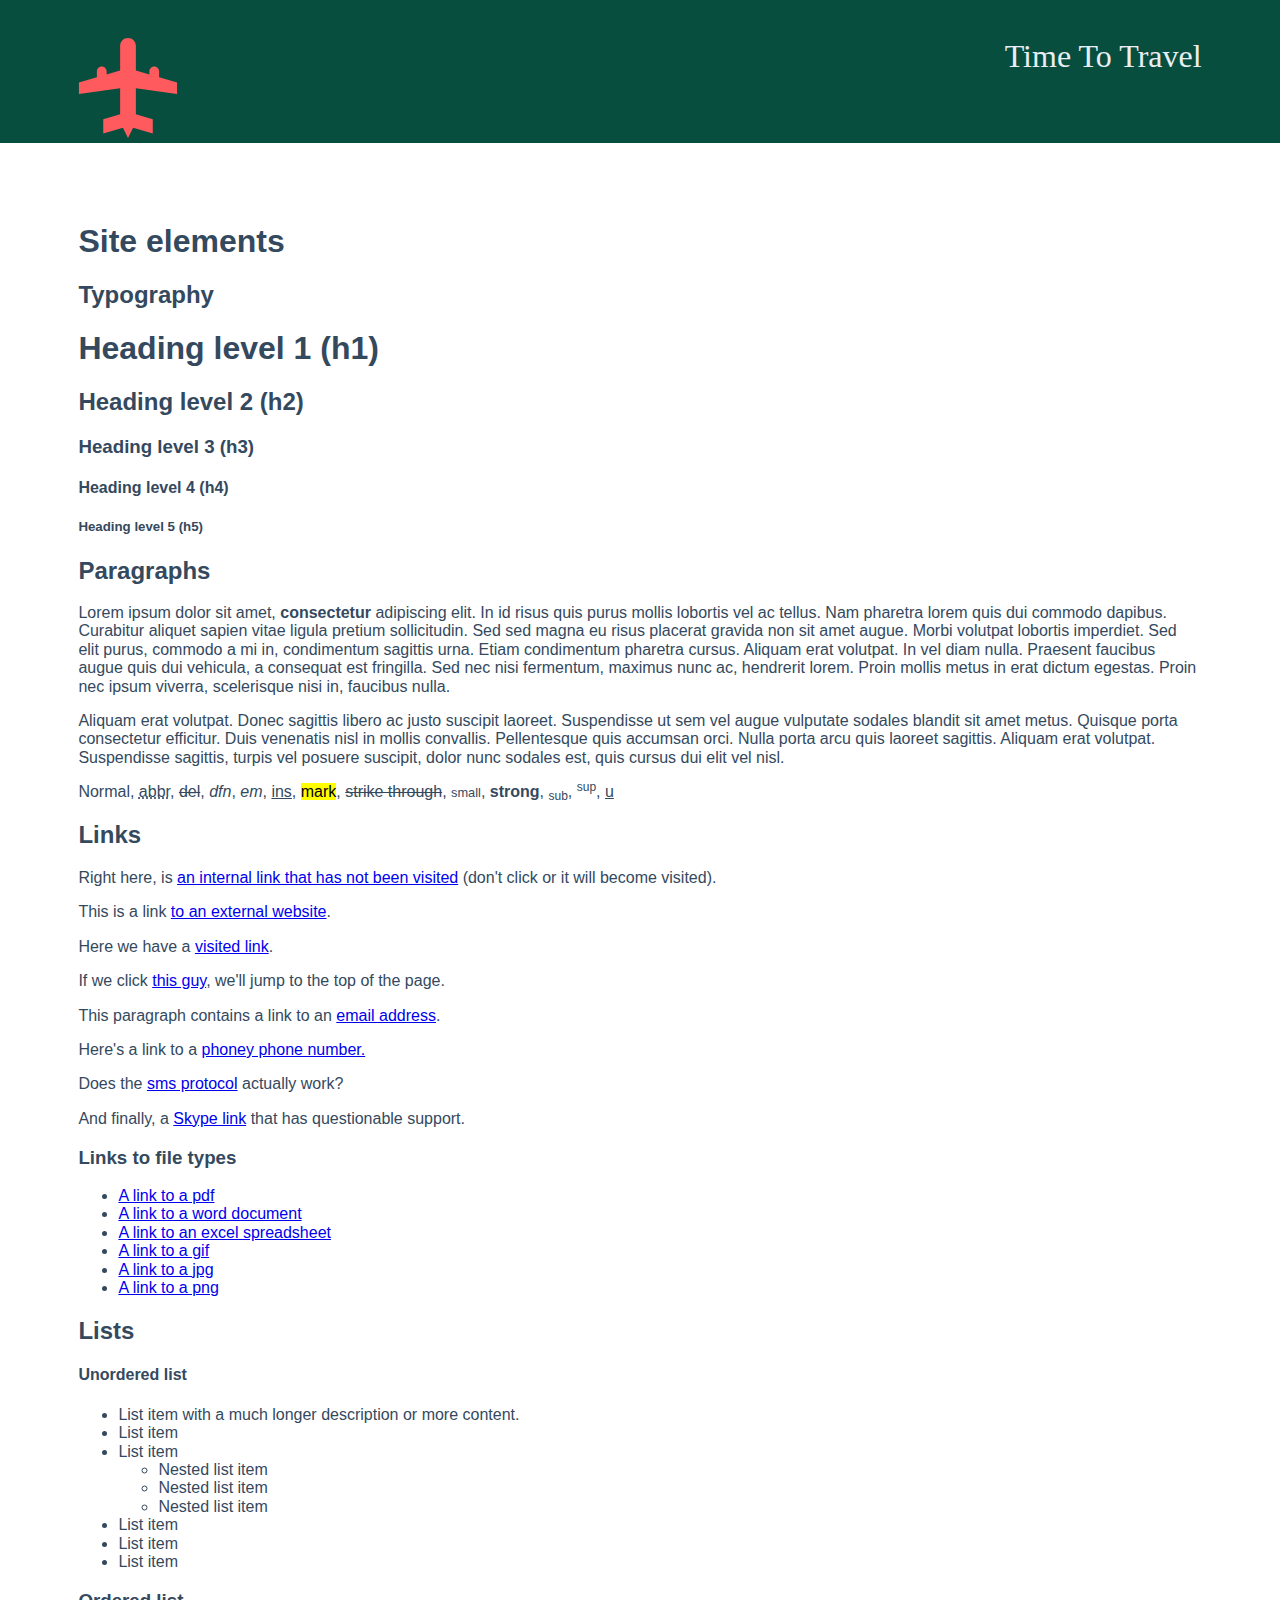
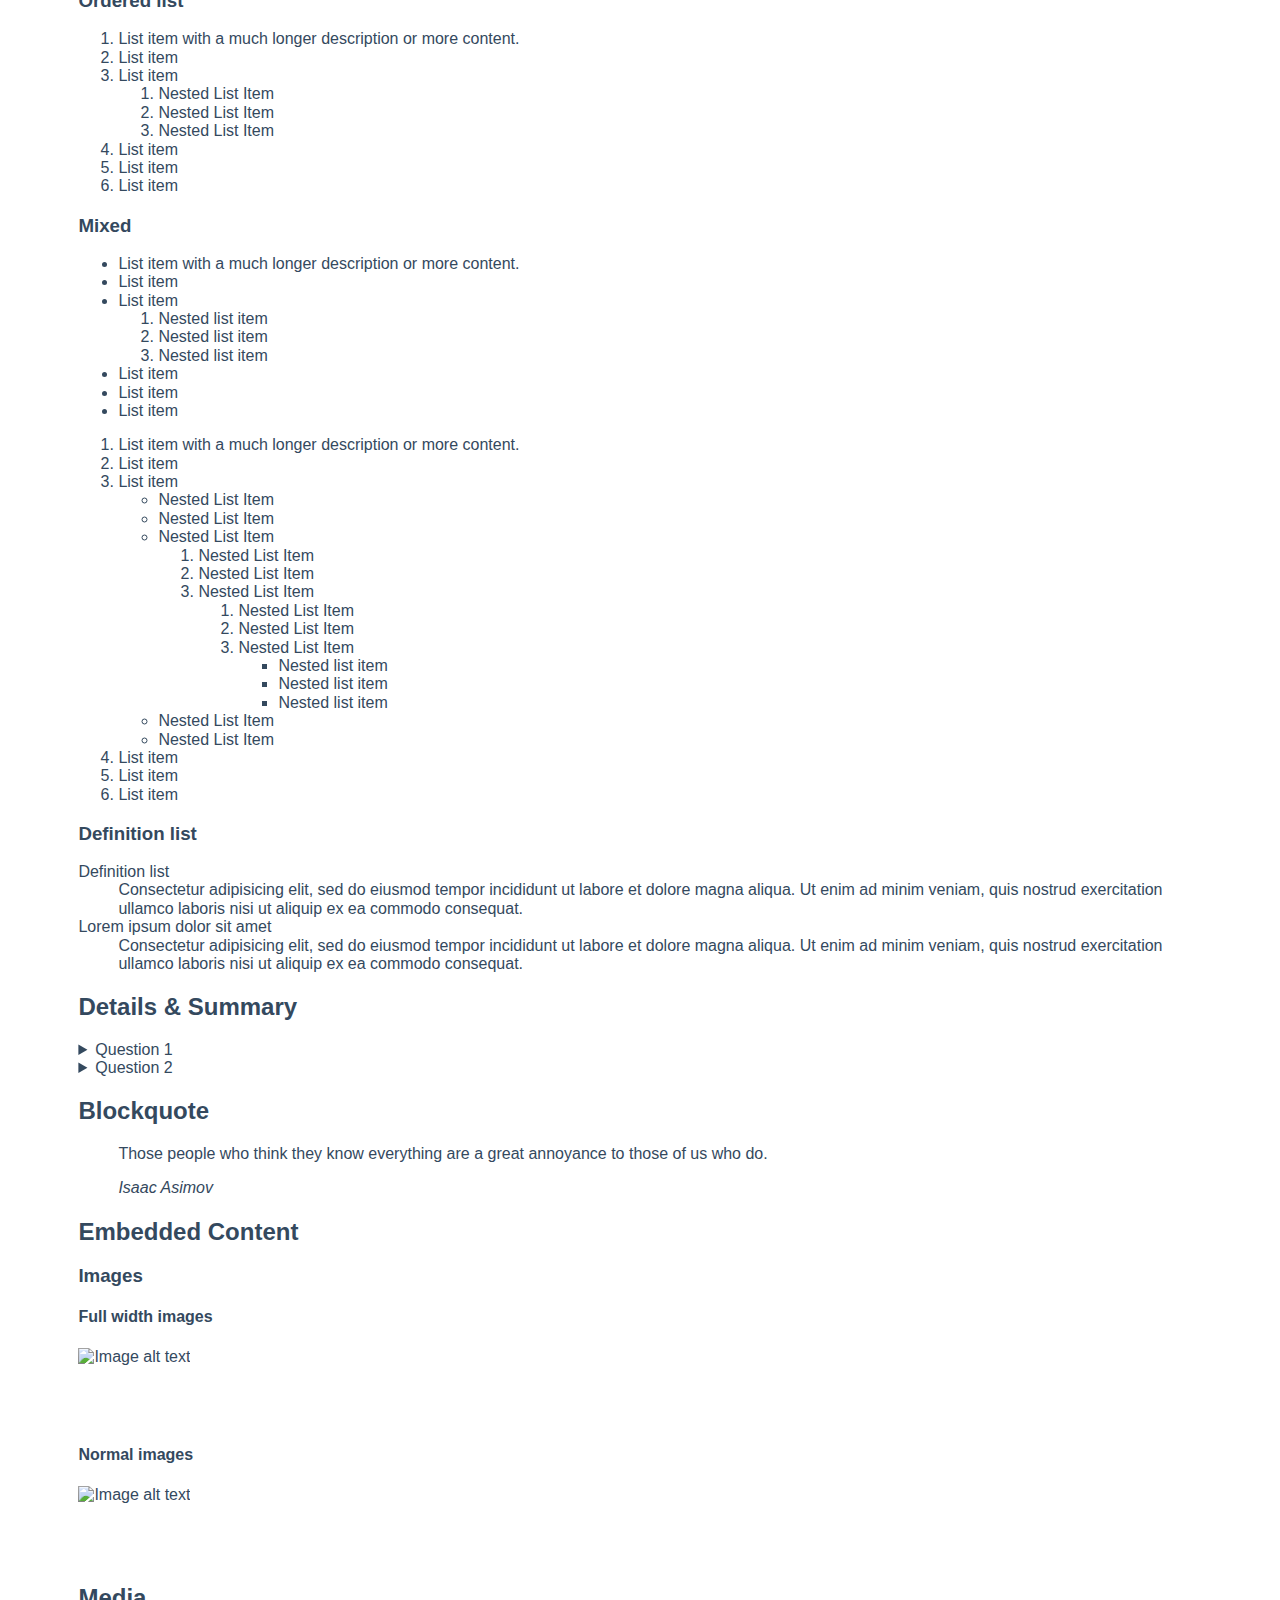
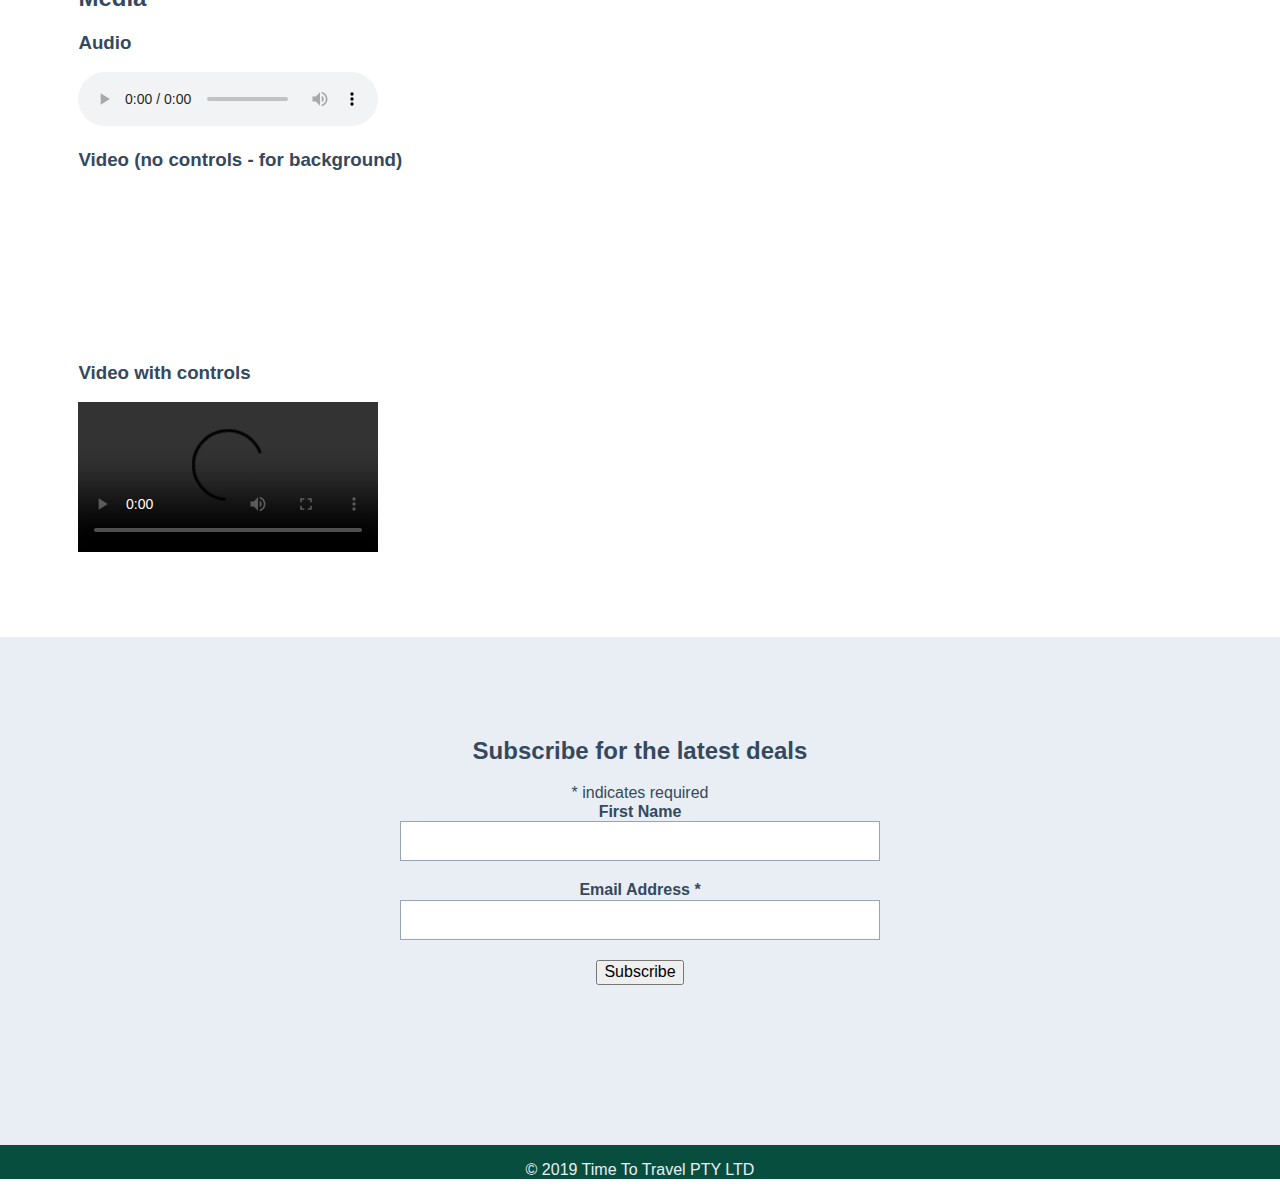
==== index.html @ dc19124e "footer updates and subscription" ====
<!DOCTYPE html>

<html>
  <head>
    <meta charset="utf-8" />
    <title>
      Great travel deals from Time To Travel
    </title>

    <meta name="viewport" content="width=device-width, intial-scale=1">

    <link rel="stylesheet" href="resources/css/normalize.css">

    <link rel="stylesheet" href="resources/css/main.css">

    <meta
      name="description"
      content="Find exclusive, boutique holidays, cruises amd adventures from Australia's leading travel agent."
    />
  </head>

  <body>
    <header>
      <div class="layout-wide">
        <div class="logo-wrapper">
          <a href="index.html">
            <img
              alt="Time To Travel logo"
              src="resources/images/logo.svg"
              class="logo"
            />
          </a>
        </div> <!--logo-wrapper-->

        <div class="site-title">
          Time To Travel
        </div> <!--site-title-->
      </div> <!--layout-wide-->
    </header>
    <main>

      <section class="layout-wide">
            <h1>Site elements</h1>
        
            <h2>Typography</h2>
        
            <h1>Heading level 1 (h1)</h1>
            <h2 class="section-title">Heading level 2 (h2)</h2>
            <h3 class="subtitle">Heading level 3 (h3)</h3>
            <h4 class="">Heading level 4 (h4)</h4>
            <h5>Heading level 5 (h5)</h5>
        
        
            <h2>Paragraphs</h2>
            <p>Lorem ipsum dolor sit amet,
                <strong>consectetur</strong> adipiscing elit. In id risus quis purus mollis lobortis vel ac tellus. Nam pharetra lorem quis
                dui commodo dapibus. Curabitur aliquet sapien vitae ligula pretium sollicitudin. Sed sed magna eu risus placerat
                gravida non sit amet augue. Morbi volutpat lobortis imperdiet. Sed elit purus, commodo a mi in, condimentum sagittis
                urna. Etiam condimentum pharetra cursus. Aliquam erat volutpat. In vel diam nulla. Praesent faucibus augue quis dui
                vehicula, a consequat est fringilla. Sed nec nisi fermentum, maximus nunc ac, hendrerit lorem. Proin mollis metus
                in erat dictum egestas. Proin nec ipsum viverra, scelerisque nisi in, faucibus nulla.</p>
            <p>Aliquam erat volutpat. Donec sagittis libero ac justo suscipit laoreet. Suspendisse ut sem vel augue vulputate sodales
                blandit sit amet metus. Quisque porta consectetur efficitur. Duis venenatis nisl in mollis convallis. Pellentesque
                quis accumsan orci. Nulla porta arcu quis laoreet sagittis. Aliquam erat volutpat. Suspendisse sagittis, turpis vel
                posuere suscipit, dolor nunc sodales est, quis cursus dui elit vel nisl.</p>
        
            <p>Normal,
                <abbr title="Abbreviations">abbr</abbr>,
                <del>del</del>,
                <dfn>dfn</dfn>,
                <em>em</em>,
                <ins>ins</ins>,
                <mark>mark</mark>,
                <s>strike through</s>,
                <small>small</small>,
                <strong>strong</strong>,
                <sub>sub</sub>,
                <sup>sup</sup>,
                <u>u</u>
            </p>
        
        
            <h2>Links</h2>
            <p>Right here, is
                <a href="?2017-06-2703%3A30%3A17">an internal link that has not been visited</a> (don't click or it will become visited).
            </p>
            <p>This is a link
                <a href="http://google.com">to an external website</a>.</p>
            <p>Here we have a
                <a href=".">visited link</a>.</p>
            <p>If we click
                <a href="#">this guy</a>, we'll jump to the top of the page.</p>
        
            <p>This paragraph contains a link to an
                <a href="mailto:sam@meeum.com">email address</a>.</p>
            <p>Here's a link to a
                <a href="tel:12345678">phoney phone number.</a>
            </p>
            <p>Does the
                <a href="sms:0413889846">sms protocol</a> actually work?</p>
            <p>And finally, a
                <a href="callto:sam_hemphill">Skype link</a> that has questionable support.</p>
            <h3>Links to file types</h3>
            <ul class="file-list">
                <li>
                    <a href="test.pdf">A link to a pdf</a>
                </li>
                <li>
                    <a href="test.doc">A link to a word document</a>
                </li>
                <li>
                    <a href="test.xlsx">A link to an excel spreadsheet</a>
                </li>
                <li>
                    <a href="test.gif">A link to a gif</a>
                </li>
                <li>
                    <a href="test.jpg">A link to a jpg</a>
                </li>
                <li>
                    <a href="test.png">A link to a png</a>
                </li>
            </ul>
        
            <h2>Lists</h2>
            <h4>Unordered list</h4>
            <ul>
                <li>List item with a much longer description or more content.</li>
                <li>List item</li>
                <li>List item
                    <ul>
                        <li>Nested list item</li>
                        <li>Nested list item</li>
                        <li>Nested list item</li>
                    </ul>
                </li>
                <li>List item</li>
                <li>List item</li>
                <li>List item</li>
            </ul>
            <h3>Ordered list</h3>
            <ol>
                <li>List item with a much longer description or more content.</li>
                <li>List item</li>
                <li>List item
                    <ol>
                        <li>Nested List Item</li>
                        <li>Nested List Item</li>
                        <li>Nested List Item</li>
                    </ol>
                </li>
                <li>List item</li>
                <li>List item</li>
                <li>List item</li>
            </ol>
            <h3>Mixed</h3>
            <ul>
                <li>List item with a much longer description or more content.</li>
                <li>List item</li>
                <li>List item
                    <ol>
                        <li>Nested list item</li>
                        <li>Nested list item</li>
                        <li>Nested list item</li>
                    </ol>
                </li>
                <li>List item</li>
                <li>List item</li>
                <li>List item</li>
            </ul>
            <ol>
                <li>List item with a much longer description or more content.</li>
                <li>List item</li>
                <li>List item
                    <ul>
                        <li>Nested List Item</li>
                        <li>Nested List Item</li>
                        <li>Nested List Item
                            <ol>
                                <li>Nested List Item</li>
                                <li>Nested List Item</li>
                                <li>Nested List Item
                                    <ol>
                                        <li>Nested List Item</li>
                                        <li>Nested List Item</li>
                                        <li>Nested List Item
                                            <ul>
                                                <li>Nested list item</li>
                                                <li>Nested list item</li>
                                                <li>Nested list item</li>
                                            </ul>
                                        </li>
                                    </ol>
                                </li>
                            </ol>
                        </li>
                        <li>Nested List Item</li>
                        <li>Nested List Item</li>
                    </ul>
                </li>
                <li>List item</li>
                <li>List item</li>
                <li>List item</li>
            </ol>
            <h3>Definition list</h3>
            <dl>
                <dt>Definition list</dt>
                <dd>Consectetur adipisicing elit, sed do eiusmod tempor incididunt ut labore et dolore magna aliqua. Ut enim ad minim
                    veniam, quis nostrud exercitation ullamco laboris nisi ut aliquip ex ea commodo consequat.</dd>
                <dt>Lorem ipsum dolor sit amet</dt>
                <dd>Consectetur adipisicing elit, sed do eiusmod tempor incididunt ut labore et dolore magna aliqua. Ut enim ad minim
                    veniam, quis nostrud exercitation ullamco laboris nisi ut aliquip ex ea commodo consequat.</dd>
            </dl>
            <h2>Details &amp; Summary</h2>
            <details>
                <summary>Question 1</summary>
                <p>
                    <strong>Pellentesque habitant morbi tristique</strong> senectus et netus et malesuada fames ac turpis egestas. Vestibulum
                    tortor quam, feugiat vitae, ultricies eget, tempor sit amet, ante. Donec eu libero sit amet quam egestas semper.
                    <em>Aenean ultricies mi vitae est.</em> Mauris placerat eleifend leo. Quisque sit amet est et sapien ullamcorper
                    pharetra. Vestibulum erat wisi, condimentum sed,
                    <code>commodo vitae</code>, ornare sit amet, wisi. Aenean fermentum, elit eget tincidunt condimentum, eros ipsum rutrum orci, sagittis
                    tempus lacus enim ac dui.
                    <a href="#" onclick="return false;">Donec non enim</a> in turpis pulvinar facilisis. Ut felis.</p>
                <details>
                    <summary>Related documents</summary>
                    <ul>
                        <li>
                            <a href="#" onclick="return false;">Lorem ipsum dolor sit amet, consectetuer adipiscing elit.</a>
                        </li>
                        <li>
                            <a href="#" onclick="return false;">Aliquam tincidunt mauris eu risus.</a>
                        </li>
                        <li>
                            <a href="#" onclick="return false;">Lorem ipsum dolor sit amet, consectetuer adipiscing elit.</a>
                        </li>
                        <li>
                            <a href="#" onclick="return false;">Aliquam tincidunt mauris eu risus.</a>
                        </li>
                    </ul>
                </details>
            </details>
            <details>
                <summary>Question 2</summary>
                <p>Duis consequat metus et eros rutrum, interdum facilisis urna interdum. Etiam facilisis diam in libero varius ultricies
                    id id est. Sed lacinia pellentesque sem vel sagittis.</p>
            </details>
        
            <h2>Blockquote</h2>
            <blockquote>
                <p>Those people who think they know everything are a great annoyance to those of us who do.</p>
                <cite>Isaac Asimov</cite>
            </blockquote>
        
            <h2>Embedded Content</h2>
        
            <h3>Images</h3>
        
            <h4>Full width images</h4>
            <div class="layout-full-width">
        
        
                <img src="/resources/" alt="Image alt text">
        
            </div>
            <h4>Normal images</h4>
            <div class="layout-full-width">
        
                <img src="//placekitten.com/480/480" alt="Image alt text">
        
            </div>
        
            <!--
            <h2 class="">Embedded iFrames</h2>
        
            <h3>Google map iframe</h3>
        
        
        
            <iframe src="//www.google.com/maps/embed?pb=!1m18!1m12!1m3!1d3023.0178591622634!2d-73.99626068437783!3d40.739632543860985!2m3!1f0!2f0!3f0!3m2!1i1024!2i768!4f13.1!3m3!1m2!1s0x89c259a328bb5c7f%3A0xf14187fc45e4df26!2sSpotify!5e0!3m2!1sen!2sau!4v1525579267928"
                width="600" height="450" frameborder="0" style="border:0" allowfullscreen></iframe>
        
        
        
            <h3>YouTube iframe</h3>
            <iframe width="560" height="315" src="https://www.youtube.com/embed/jm6GXnV7c6E" frameborder="0" allow="autoplay; encrypted-media" allowfullscreen></iframe>
        
            -->
        
        
        
            <h2>Media</h2>
        
            <h3>Audio</h3>
        
        
            <div>
                <!-- Simple audio playback -->
                <audio src="resources/audio/Friday-Night-Lights-intro.mp3" controls>
                    Your browser does not support the
                    <code>audio</code> element.
                </audio>
            </div>
        
        
        
            <h3>Video (no controls - for background)</h3>
            <video autoplay loop class="">
                <source src="resources/video/Cloud_Surf.mp4" type="video/mp4" poster="resources/video/Cloud_Surf.jpg" />Your browser does not support the video tag. I suggest you upgrade your browser.
                <source src="resources/video/Cloud_Surf.webm" type="video/webm" poster="resources/video/Cloud_Surf.jpg" />Your browser does not support the video tag. I suggest you upgrade your browser.
            </video>
        
        
        
            <h3>Video with controls</h3>
        
        
        
            <video controls class="">
                <source src="resources/video/Cloud_Surf.mp4" type="video/mp4" poster="resources/video/Cloud_Surf.jpg" />Your browser does not support the video tag. I suggest you upgrade your browser.
                <source src="resources/video/Cloud_Surf.webm" type="video/webm" poster="resources/video/Cloud_Surf.jpg" />Your browser does not support the video tag. I suggest you upgrade your browser.
            </video>
        </section>        
    </main>
    <footer>
      <div class="footer-subscribe">
        <div class="layout-wide">
          <!-- Begin Mailchimp Signup Form -->
          <div id="mc_embed_signup">
            <form
              action="https://gmail.us20.list-manage.com/subscribe/post?u=51a90b81bc64003e3a34ebdf0&amp;id=e31b52f57f"
              method="post"
              id="mc-embedded-subscribe-form"
              name="mc-embedded-subscribe-form"
              class="validate"
              target="_blank"
              novalidate
            >
              <div id="mc_embed_signup_scroll">
                <h2>Subscribe for the latest deals</h2>
                <div class="indicates-required">
                  <span class="asterisk">*</span> indicates required
                </div>
                <div class="mc-field-group">
                  <label for="mce-FNAME">First Name </label>
                  <input
                    type="text"
                    value=""
                    name="FNAME"
                    class=""
                    id="mce-FNAME"
                  />
                </div>
                <div class="mc-field-group">
                  <label for="mce-EMAIL"
                    >Email Address <span class="asterisk">*</span>
                  </label>
                  <input
                    type="email"
                    value=""
                    name="EMAIL"
                    class="required email"
                    id="mce-EMAIL"
                  />
                </div>
                <div id="mce-responses" class="clear">
                  <div
                    class="response"
                    id="mce-error-response"
                    style="display:none"
                  ></div>
                  <div
                    class="response"
                    id="mce-success-response"
                    style="display:none"
                  ></div>
                </div>
                <!-- real people should not fill this in and expect good things - do not remove this or risk form bot signups-->
                <div
                  style="position: absolute; left: -5000px;"
                  aria-hidden="true"
                >
                  <input
                    type="text"
                    name="b_51a90b81bc64003e3a34ebdf0_e31b52f57f"
                    tabindex="-1"
                    value=""
                  />
                </div>
                <div class="clear">
                  <input
                    type="submit"
                    value="Subscribe"
                    name="subscribe"
                    id="mc-embedded-subscribe"
                    class="button"
                  />
                </div>
              </div>
            </form>
          </div>
          <script
            type="text/javascript"
            src="//s3.amazonaws.com/downloads.mailchimp.com/js/mc-validate.js"
          ></script
          ><script type="text/javascript">
            (function($) {
              window.fnames = new Array();
              window.ftypes = new Array();
              fnames[1] = "FNAME";
              ftypes[1] = "text";
              fnames[0] = "EMAIL";
              ftypes[0] = "email";
              fnames[3] = "ADDRESS";
              ftypes[3] = "address";
              fnames[4] = "PHONE";
              ftypes[4] = "phone";
            })(jQuery);
            var $mcj = jQuery.noConflict(true);
          </script> <!--End mc_embed_signup-->
        </div> <!--footer layout-wide-->
      </div> <!--footer footer-subscribe-->
      <div class="footer-notices">
        <div class="layout-wide">
          <p>&copy; 2019 Time To Travel PTY LTD</p>
        </div> <!--footer layout-wide-->
      </div> <!--footer-notices-->
    </footer>
  </body>
</html>
---- resources/css/main.css ----
/* -----------------VARIABLES */
:root {
    /* Colors */
    --color-green: #084e3f;
    --color-red: #ff5b5e;
    --color-deep-blue: #28313b;
    --color-light-grey: #97a4b1;
    --color-mid-blue: #34495e;
    --color-almost-white: #e8eef4;
  
    /* abstract colors out */
    --main-text-color: var(--color-mid-blue);
    --strong-text-color: var(--color-deep-blue);
    --alternative-text-color: var(--color-almost-white);
    --link-color: var(--color-red);
    --border-color: var(--color-light-grey);
    
    --secondary-bg-color: var(--color-almost-white);
    --alternative-bg-color: var(--color-green);
  
    --padder: 3%;
    --spacer: 20px;
    --spacer-large: 80px;
    --transition-time: 0.3s;
  
    --font-size-site-title: 32px;
    --font-size-page-title: 40px;
    --font-size-section-title: 30px; 
    --font-size-sub-title: 24px;
    --font-size-heading-small: 16px;

    --font-default: Arial, sans-serif;
    --font-heading: Georgia, serif;
   
    --area-wide: 1200px;
    --area-narrow: 800px;
  }

/* -----------------GLOBAL DEFAULTS */
* {
    box-sizing: border-box;
}

body {
    color: var(--main-text-color);
    font-family: var(--font-default);
}

img {
    max-width: 100%;
    height: auto;
}

/* -----------------HEADINGS AND TYPE */



/* -----------------LAYOUTS */
.layout-wide {
    max-width: var(--area-wide);
    margin-bottom: var(--spacer-large);
    margin-left: auto;
    margin-right: auto;
    padding-left: var(--padder);
    padding-right: var(--padder);
}
.layout-full-width {
    width: 100%;
    margin-bottom: var(--spacer-large);
}

/* -----------------HEADER */
header {
    background-color: var(--alternative-bg-color);
    padding-top: var(--padder);
}
header .layout-wide {
    overflow: hidden;
}

.logo-wrapper {
    width: 20%;
    float: left;
}
.site-title {
    color: var(--alternative-text-color);
    font-size: var(--font-size-site-title);
    width: 80%;
    float: right;
    text-align: right;
    font-family: var(--font-heading);
}

/* -----------------NAVIGATION */


/* -----------------FOOTER */
footer {
    background-color: var(--alternative-bg-color);
}
.footer-subscribe {
    background-color: var(--alternative-text-color);
    padding-top: var(--spacer-large);
    padding-bottom: var(--spacer-large);
    text-align: center;
}
.footer.notices {
    padding-top: var(--spacer);
    padding-bottom: var(--spacer);
}

.footer-notices .layout-wide {
    margin-bottom: 0;
    color: var(--alternative-text-color);
    text-align: center;
}

label {
    font-weight: bold;
    display: block;
}

input[type="text"],
input[type="email"] {
    border: 1px solid var(--border-color);
    padding: 10px;
    width: 100%;
    max-width: 480px;
    margin-bottom: var(--spacer);
}

/* -----------------FORMS */



/* -----------------MODULES */



/* -----------------VARIABLES */



/* -----------------VARIABLES */
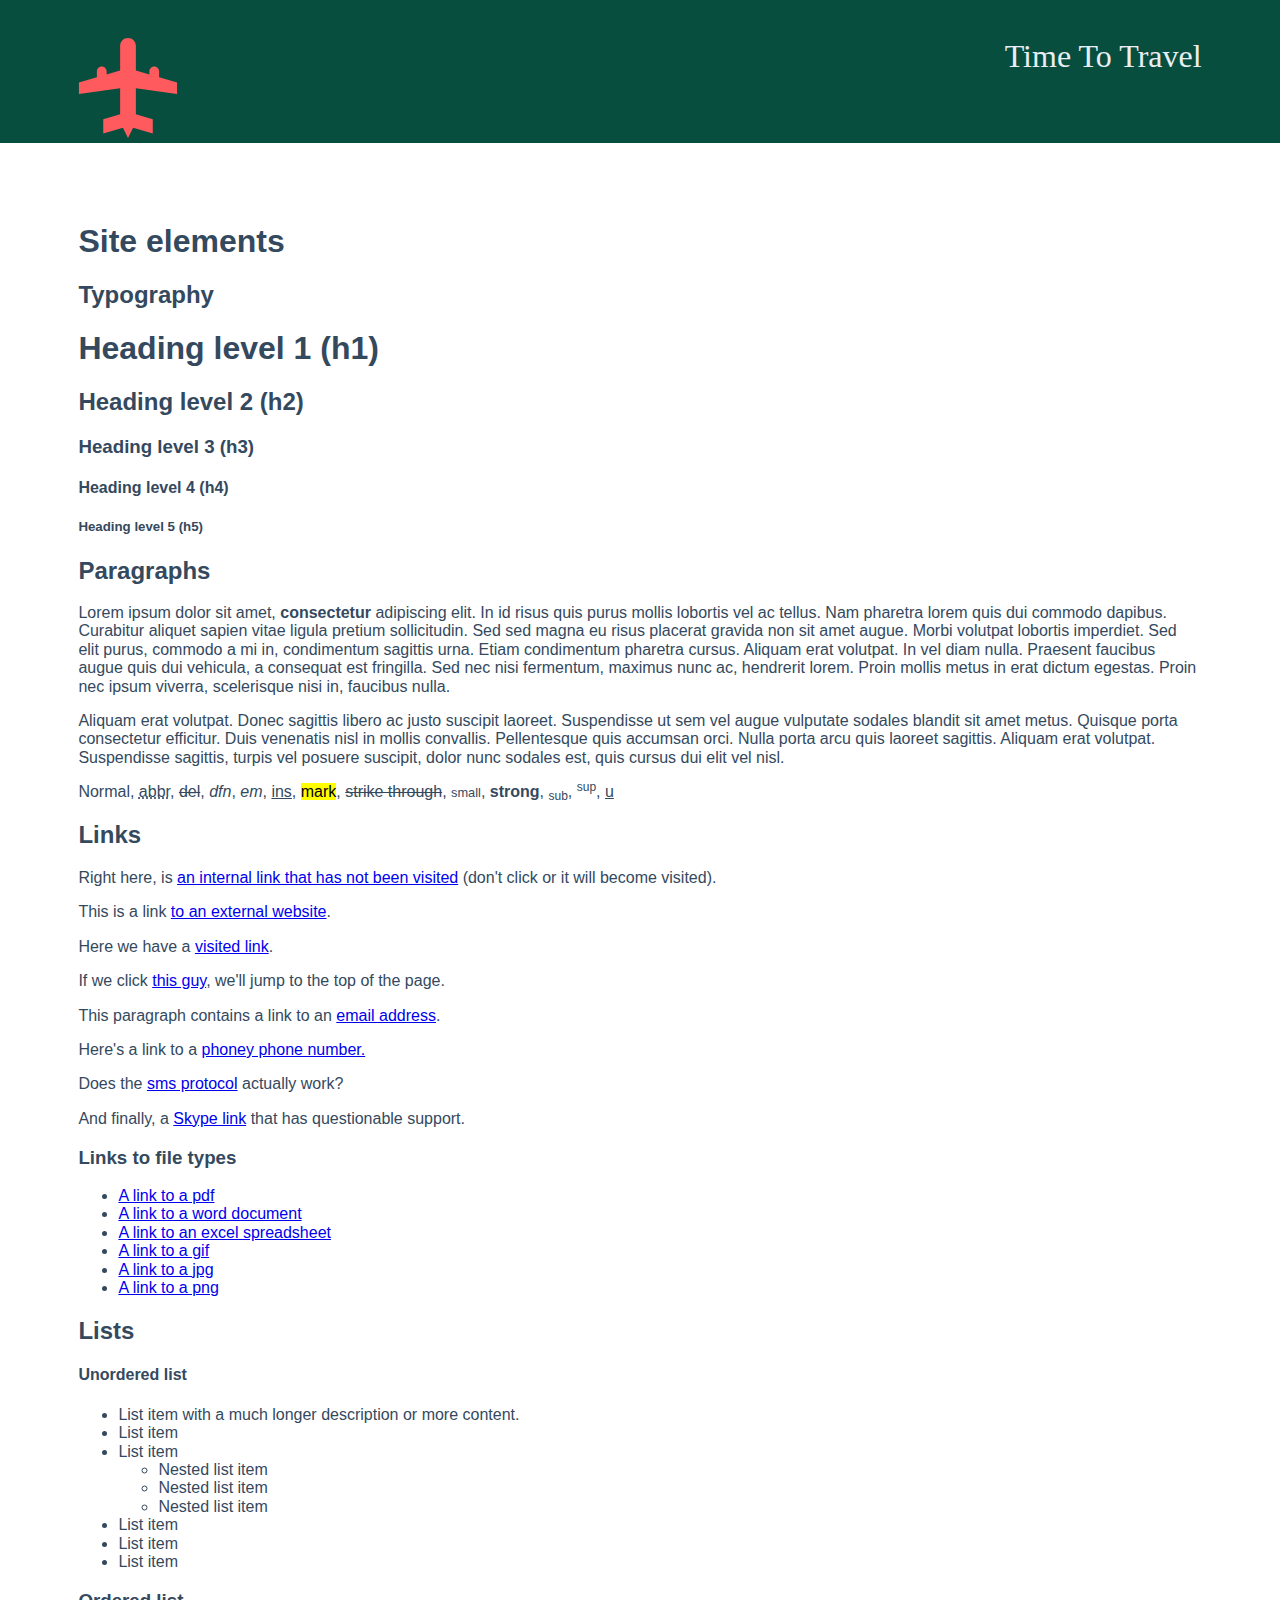
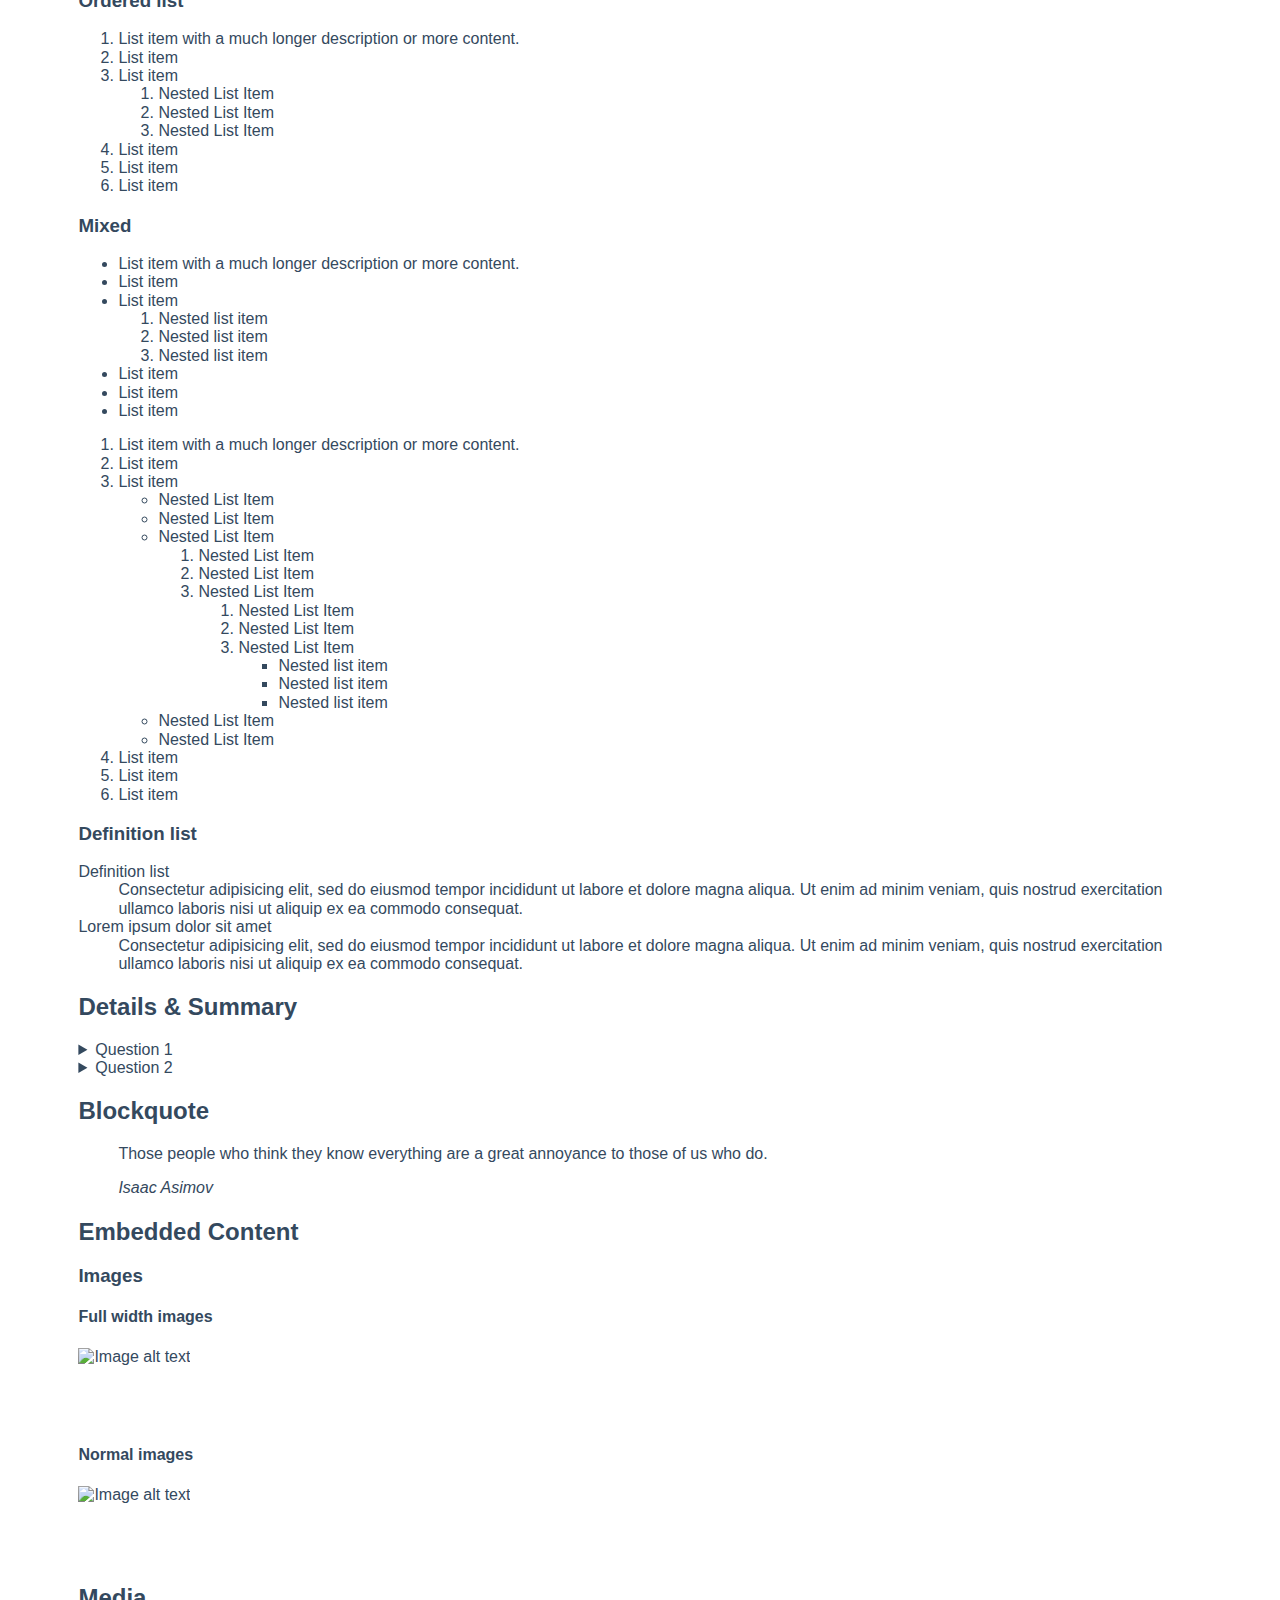
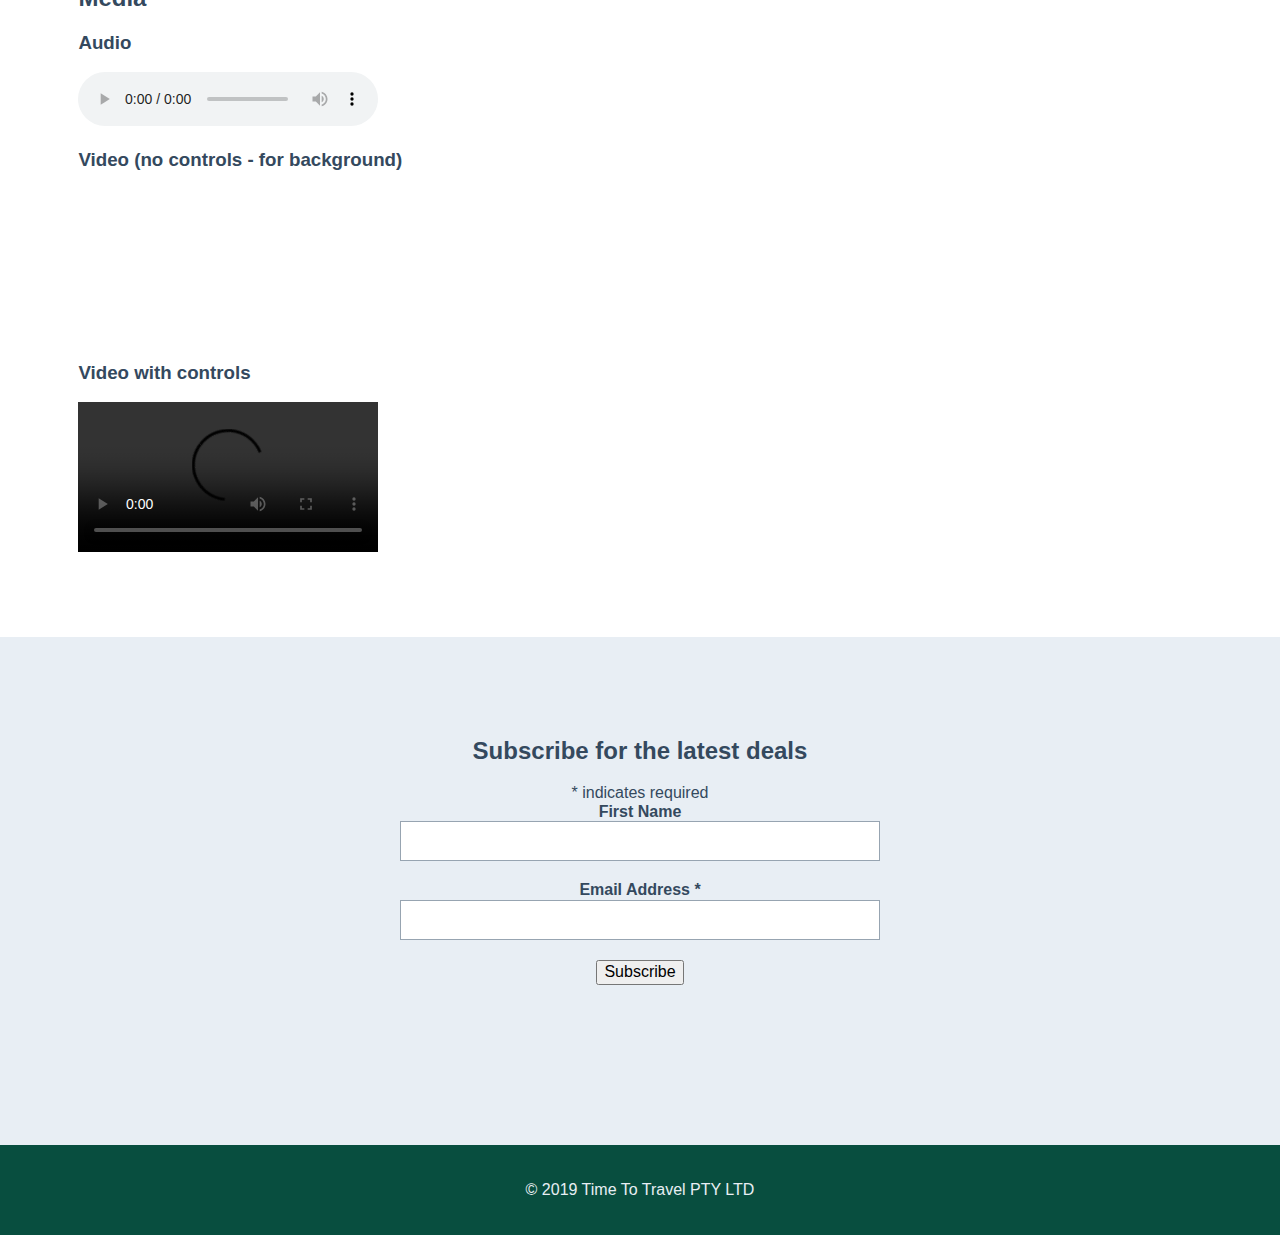
==== commit a9badb83: "No change" ====
--- a/index.html
+++ b/index.html
@@ -49,7 +49,6 @@
             <h3 class="subtitle">Heading level 3 (h3)</h3>
             <h4 class="">Heading level 4 (h4)</h4>
             <h5>Heading level 5 (h5)</h5>
-        
         
             <h2>Paragraphs</h2>
             <p>Lorem ipsum dolor sit amet,
--- a/resources/css/main.css
+++ b/resources/css/main.css
@@ -106,7 +106,7 @@
     padding-bottom: var(--spacer-large);
     text-align: center;
 }
-.footer.notices {
+.footer-notices {
     padding-top: var(--spacer);
     padding-bottom: var(--spacer);
 }
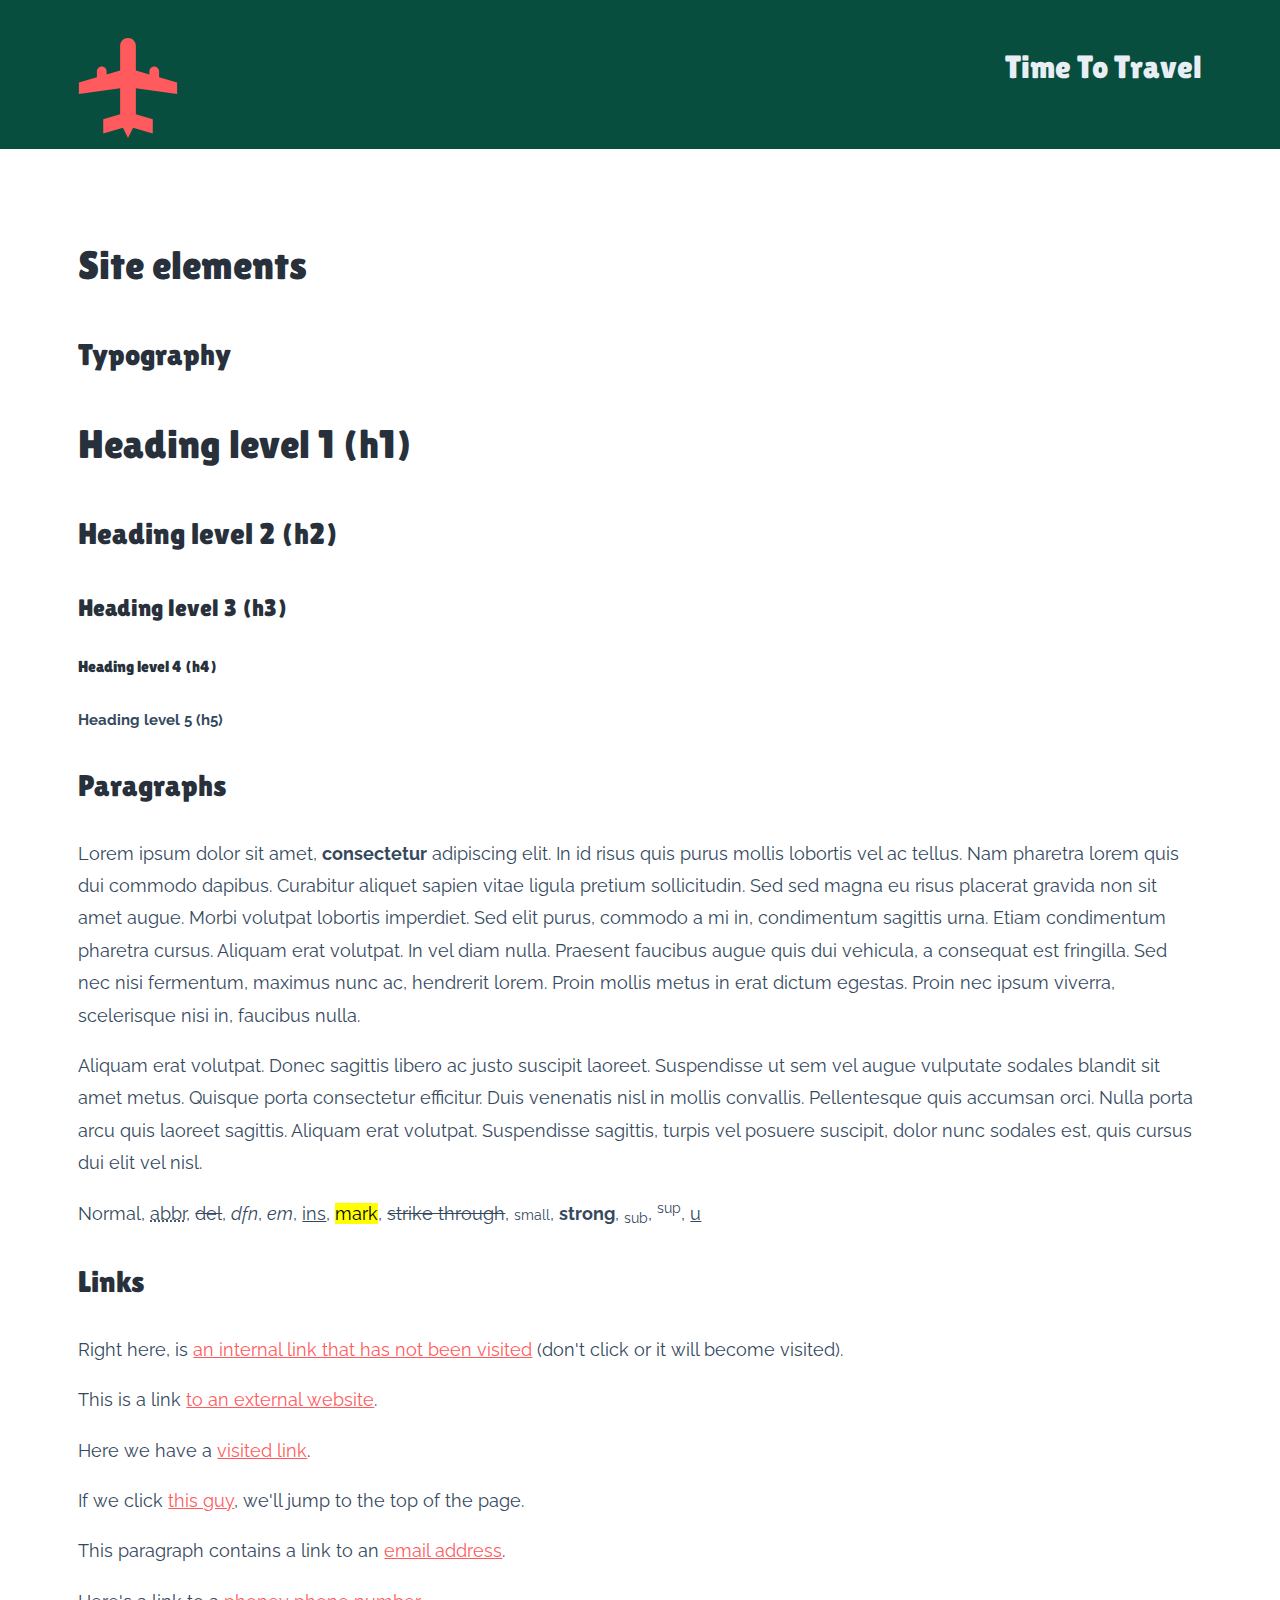
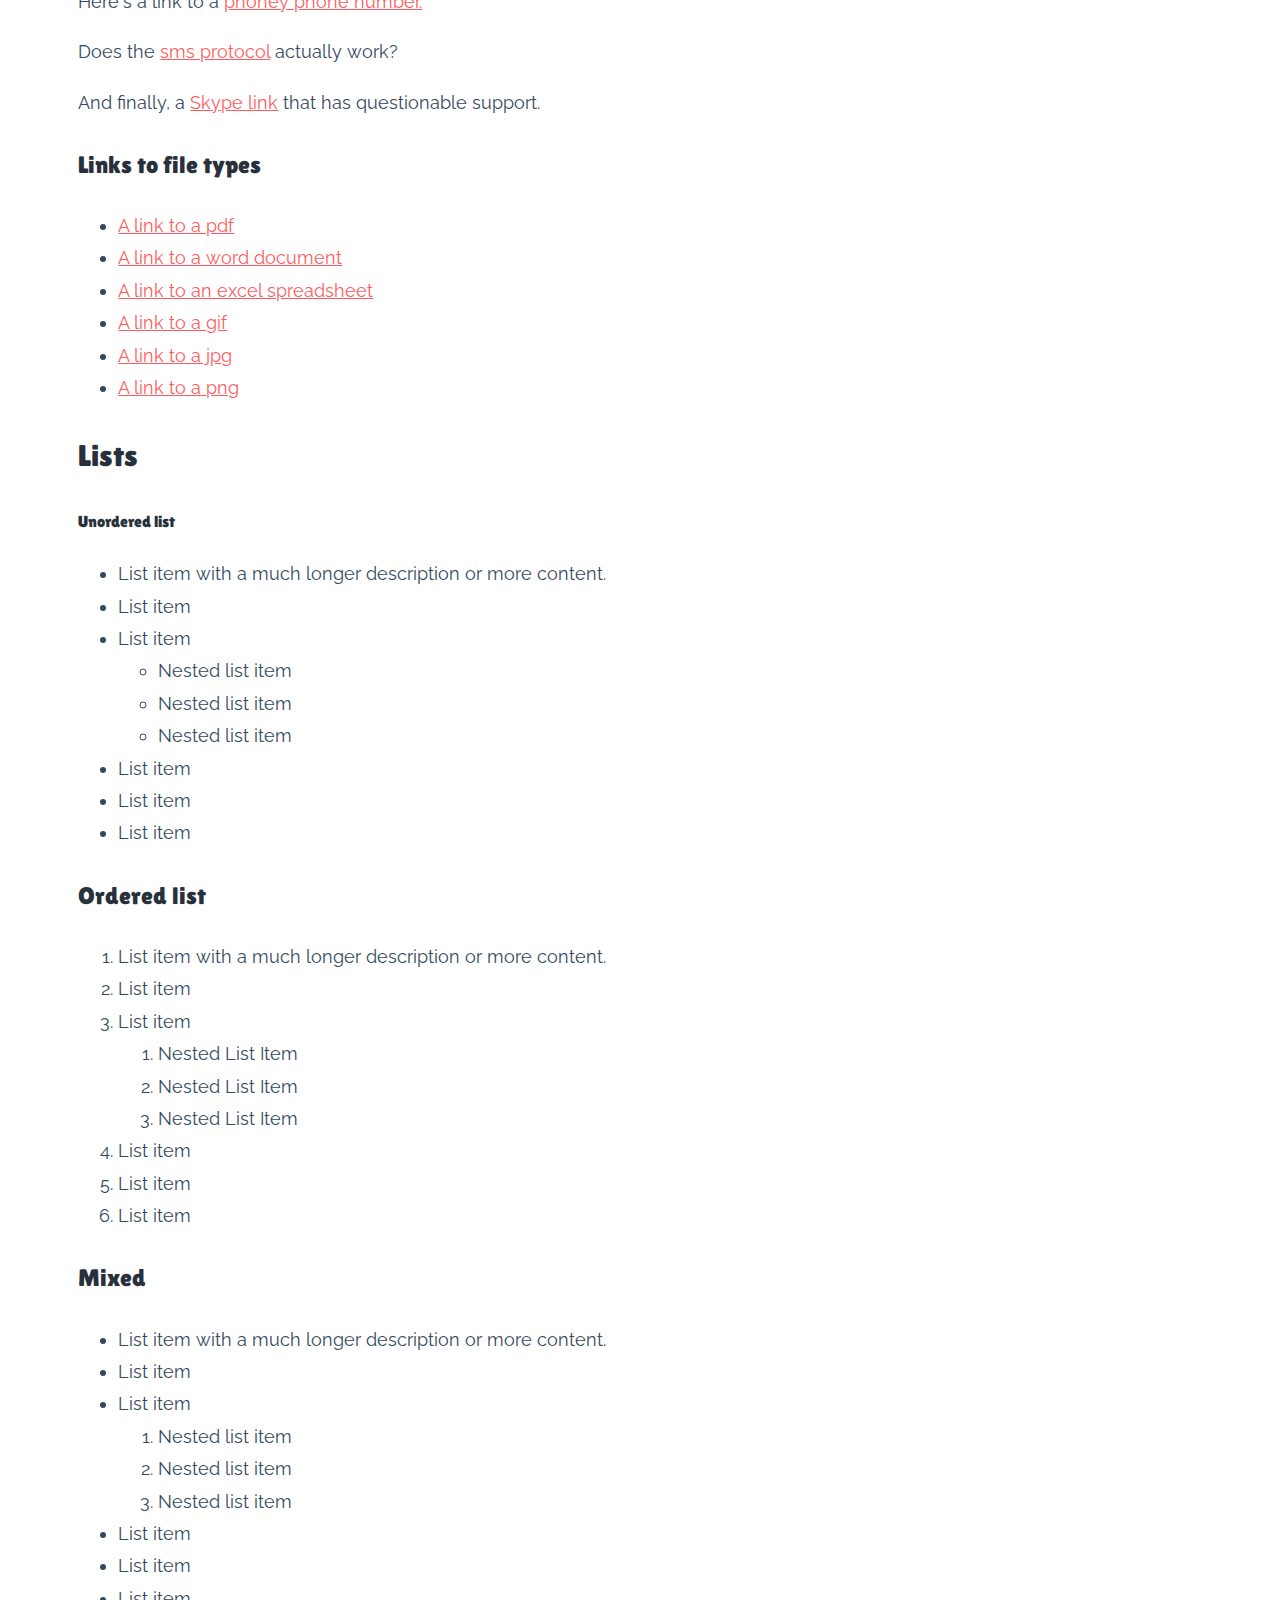
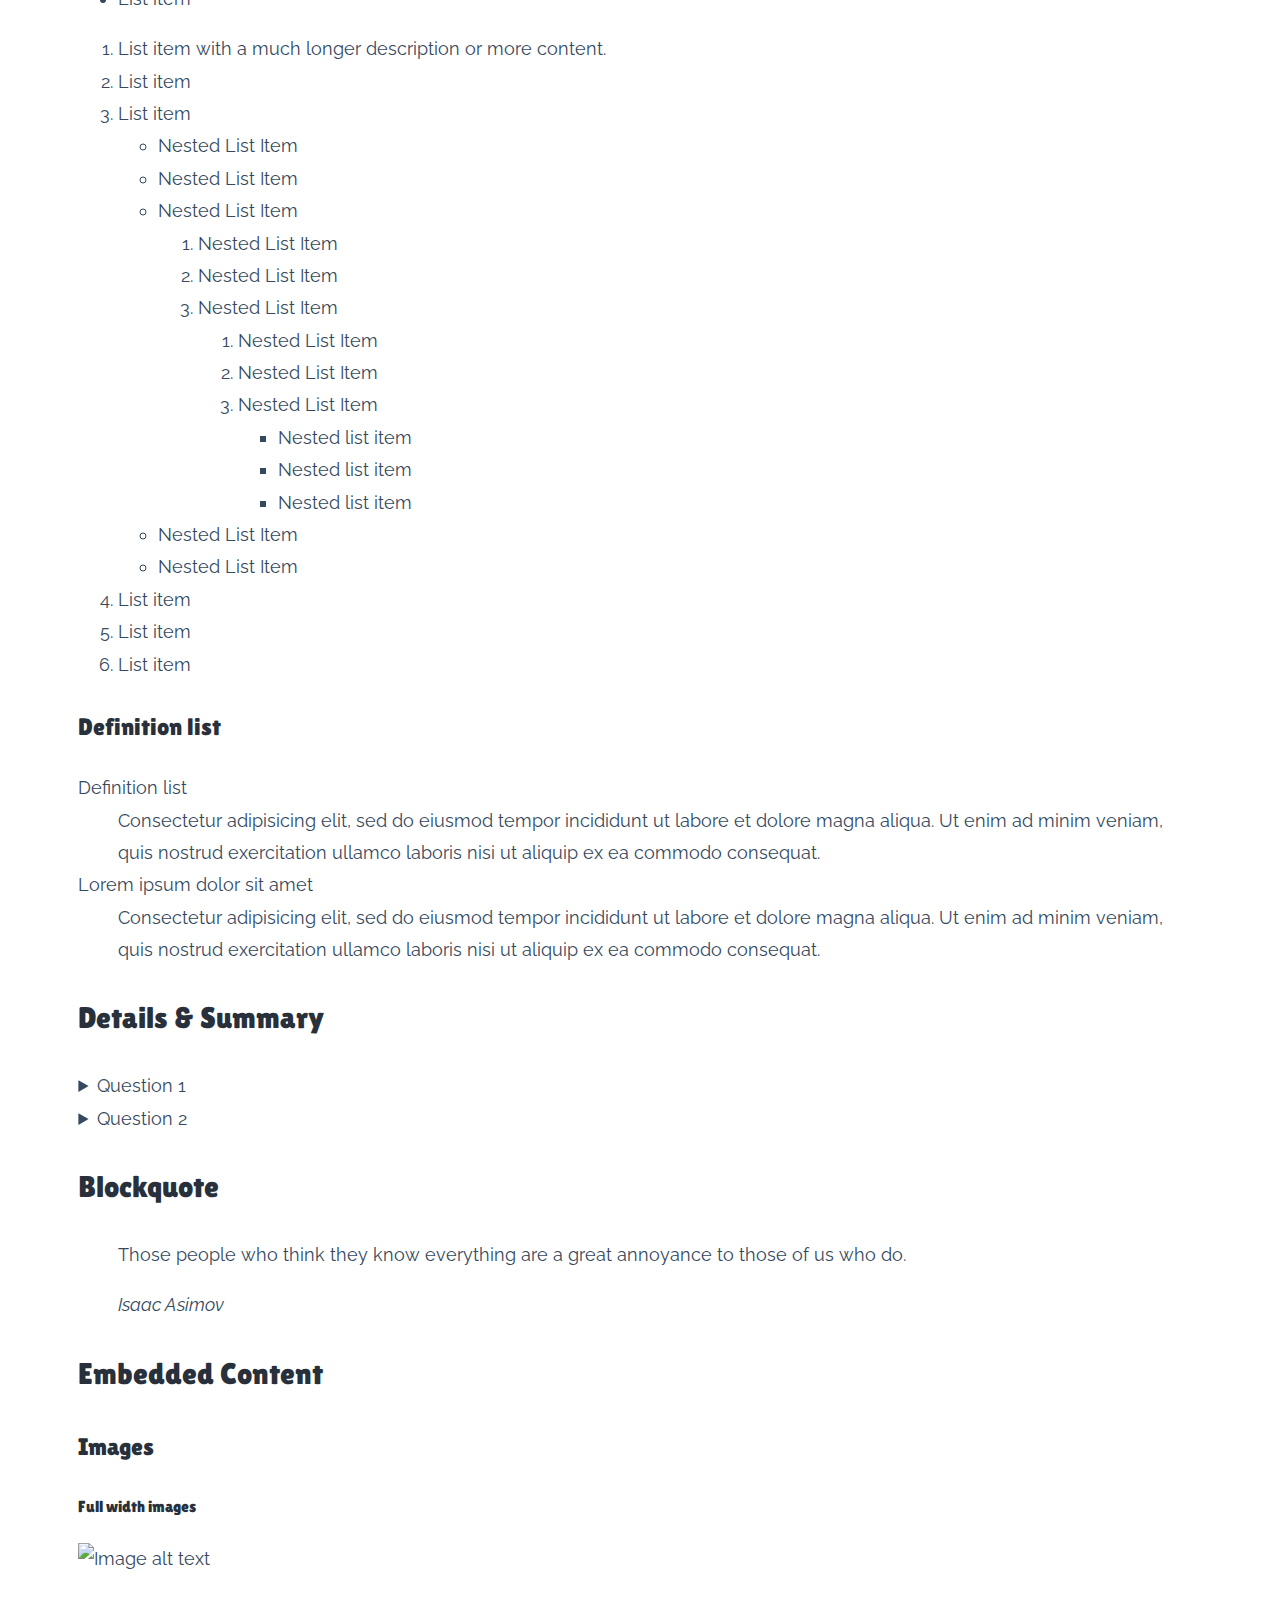
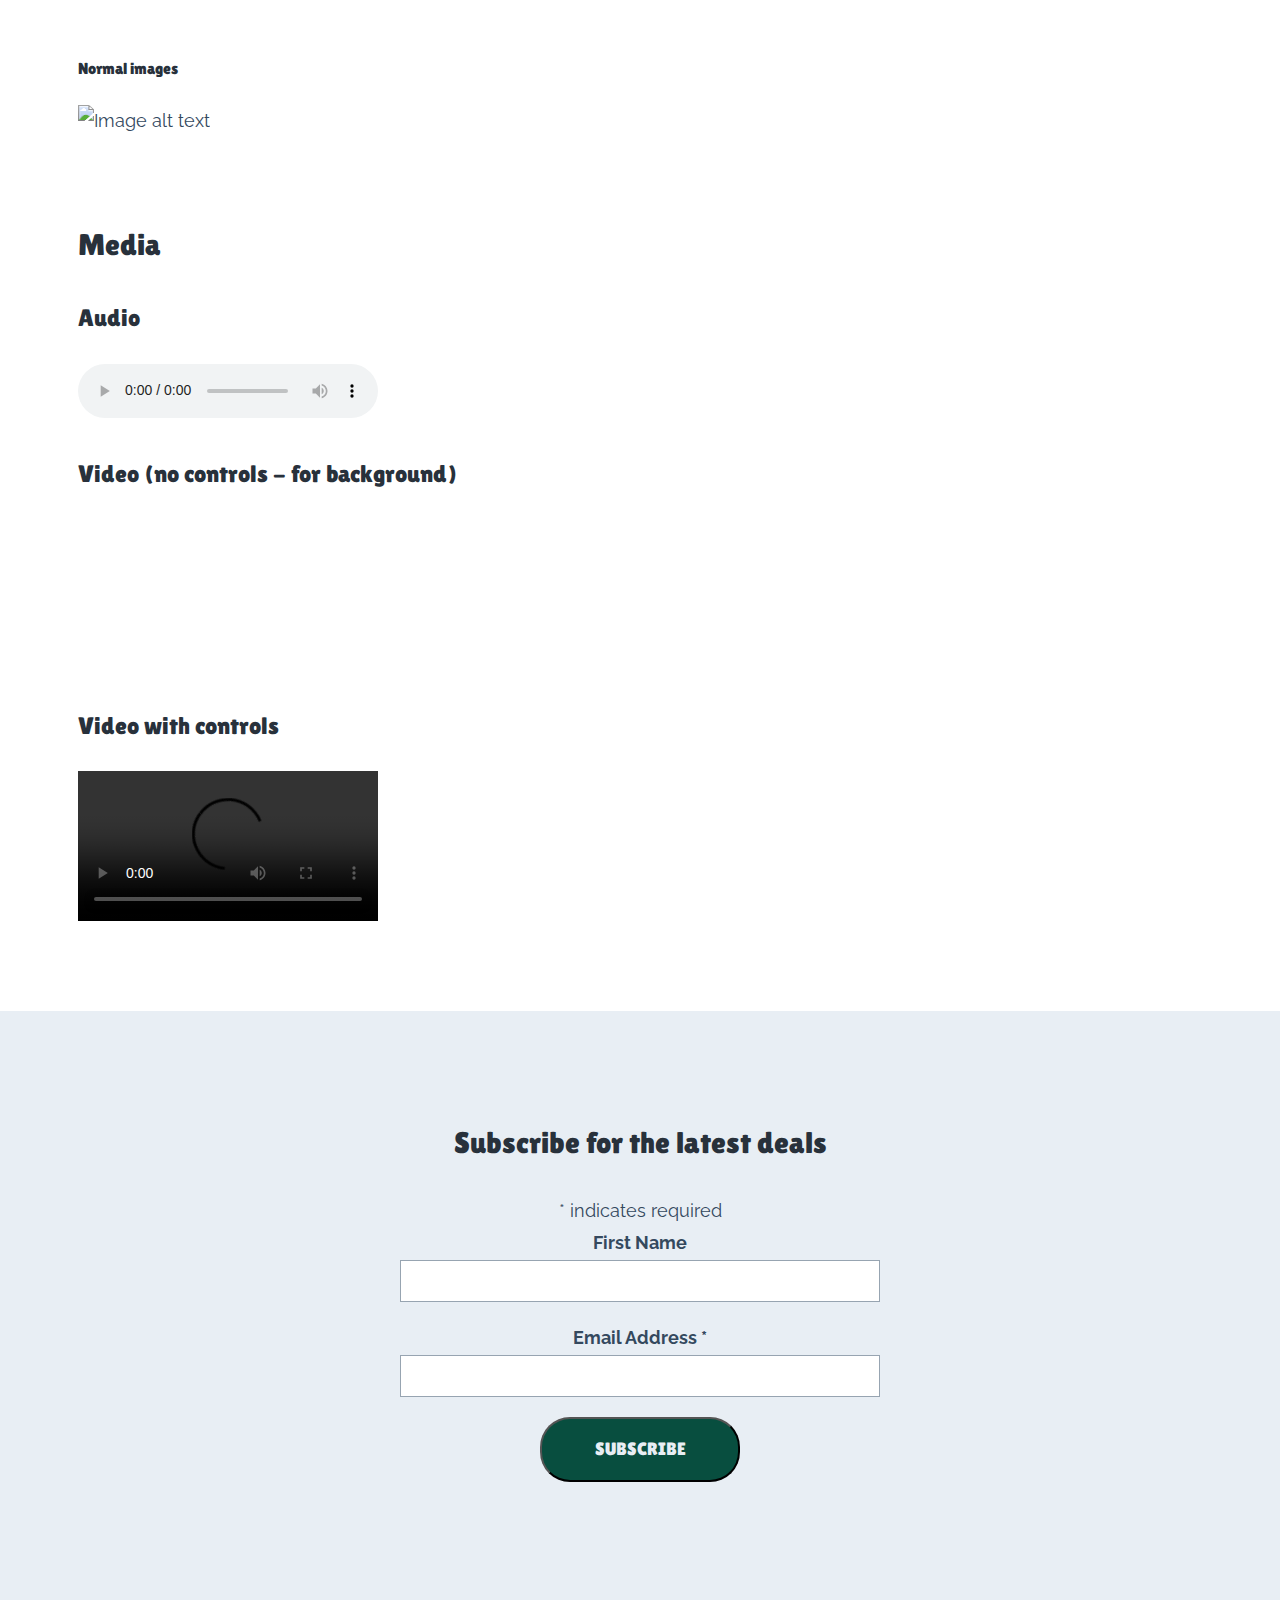
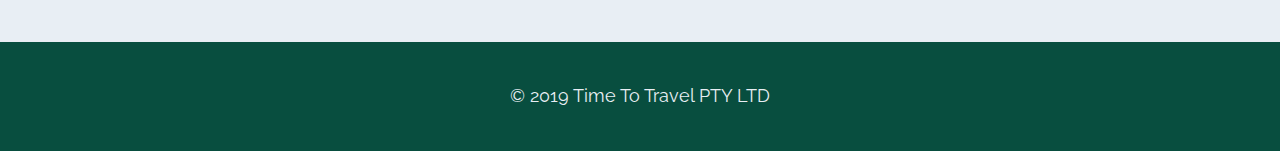
==== commit bd9337da: "Custom properties polyfill for IE 11" ====
--- a/index.html
+++ b/index.html
@@ -425,5 +425,10 @@
         </div> <!--footer layout-wide-->
       </div> <!--footer-notices-->
     </footer>
+
+    <script src="resources/js/css-var-polyfill.js"></script>
+
+    <script src="resources/js/scripts.js"></script>
+    
   </body>
 </html>
--- a/resources/css/main.css
+++ b/resources/css/main.css
@@ -1,4 +1,4 @@
-
+@import url('https://fonts.googleapis.com/css?family=Lilita+One|Raleway');
 
 /* -----------------VARIABLES */
 :root {
@@ -31,8 +31,8 @@
     --font-size-sub-title: 24px;
     --font-size-heading-small: 16px;
 
-    --font-default: Arial, sans-serif;
-    --font-heading: Georgia, serif;
+    --font-default: 'Raleway', sans-serif;
+    --font-heading: 'Lilita One', cursive;
    
     --area-wide: 1200px;
     --area-narrow: 800px;
@@ -46,6 +46,8 @@
 body {
     color: var(--main-text-color);
     font-family: var(--font-default);
+    font-size: 18px;
+    line-height: 1.8;
 }
 
 img {
@@ -54,7 +56,38 @@
 }
 
 /* -----------------HEADINGS AND TYPE */
+h1,
+h2,
+h3,
+h4 {
+    font-family: var(--font-heading);
+    color: var(--strong-text-color);
+    font-weight: normal;
+}
 
+h1 {
+    font-size: var(--font-size-page-title);
+}
+
+h2 {
+    font-size: var(--font-size-section-title);
+}
+
+h3 {
+    font-size: var(--font-size-sub-title);
+}
+
+h4 {
+    font-size: var(--font-size-heading-small);
+}
+
+a {
+    color: var(--link-color);
+}
+
+a:hover {
+    color: var(--strong-text-color);
+}
 
 
 /* -----------------LAYOUTS */
@@ -117,6 +150,9 @@
     text-align: center;
 }
 
+
+
+/* -----------------FORMS */
 label {
     font-weight: bold;
     display: block;
@@ -131,9 +167,21 @@
     margin-bottom: var(--spacer);
 }
 
-/* -----------------FORMS */
+input[type="submit"] {
+    font-family: var(--font-heading);
+    background-color: var(--alternative-bg-color);
+    color: var(--alternative-text-color);
+    padding: var(--spacer);
+    border-radius: 30px;
+    min-width: 200px;
+    text-transform: uppercase;
+}
+
+input[type="submit"]:hover {
+    background-color: var(--strong-text-color);
 
 
+}
 
 /* -----------------MODULES */
 
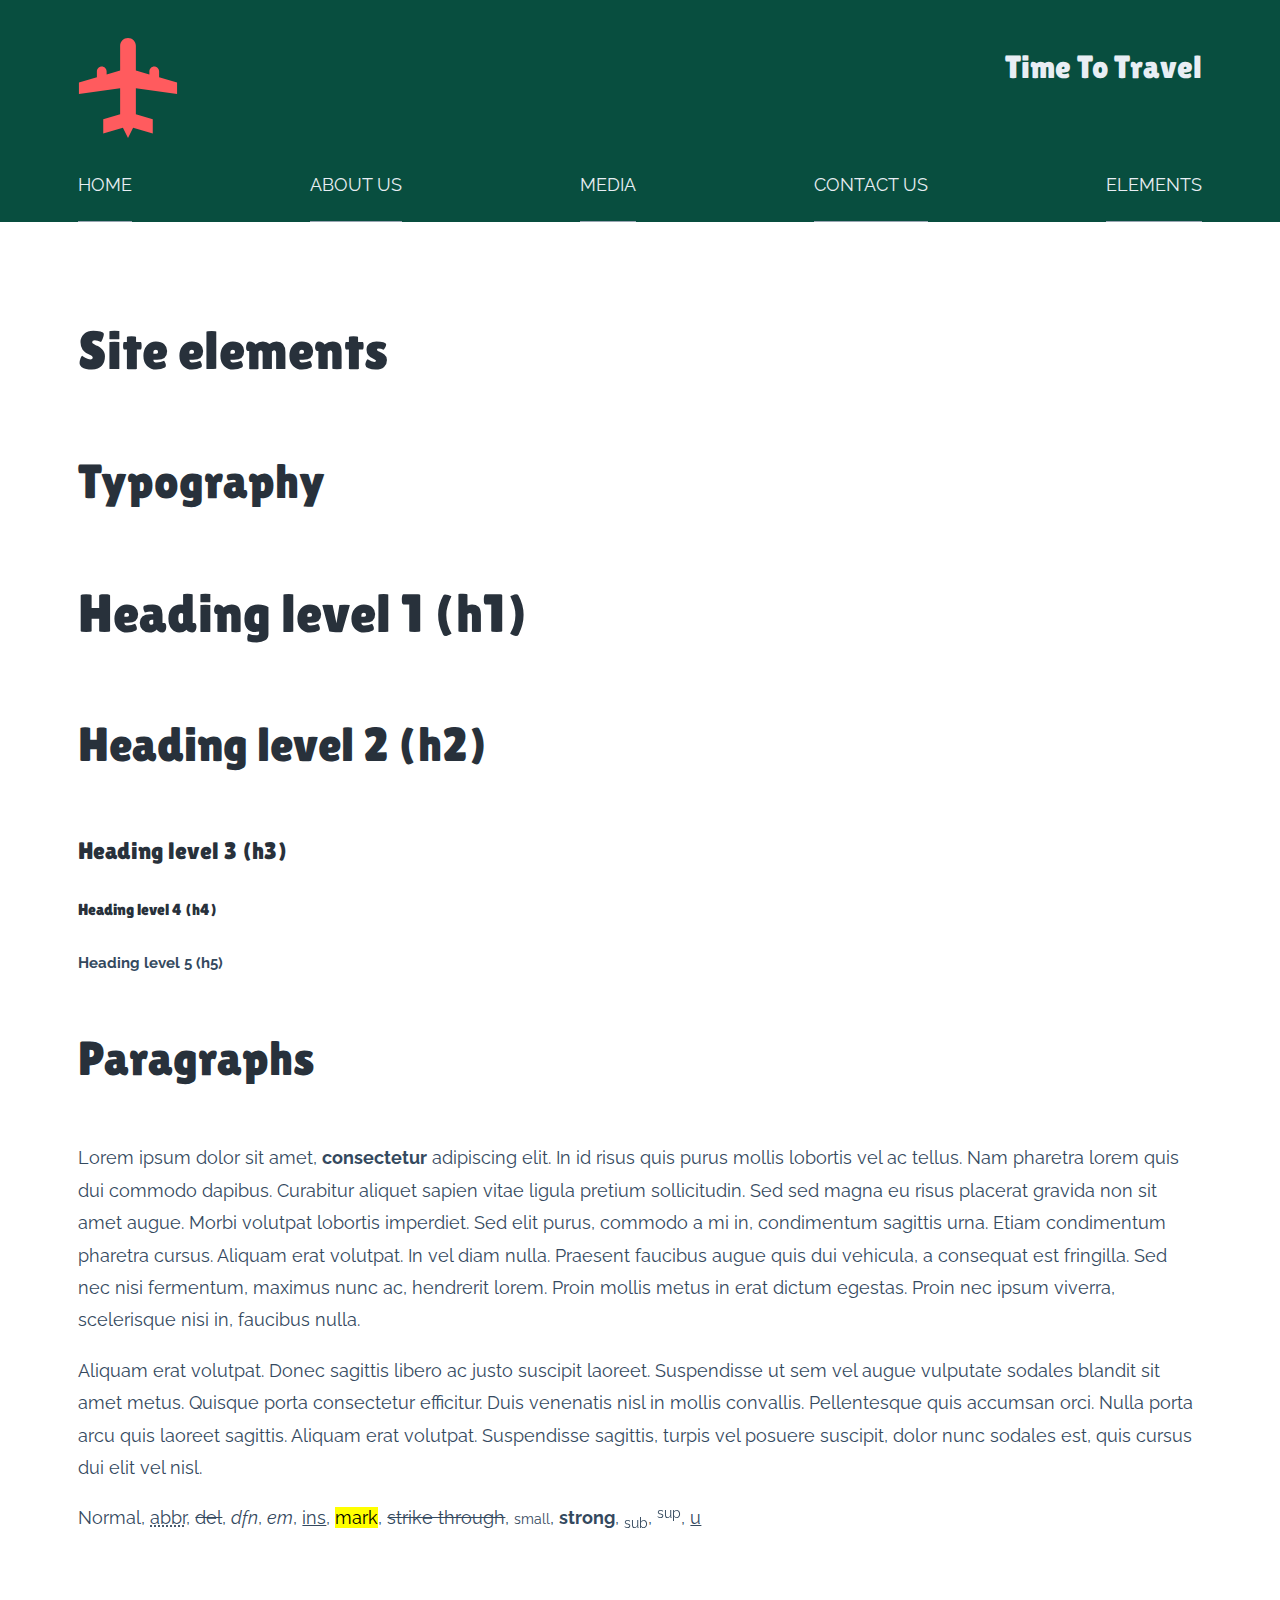
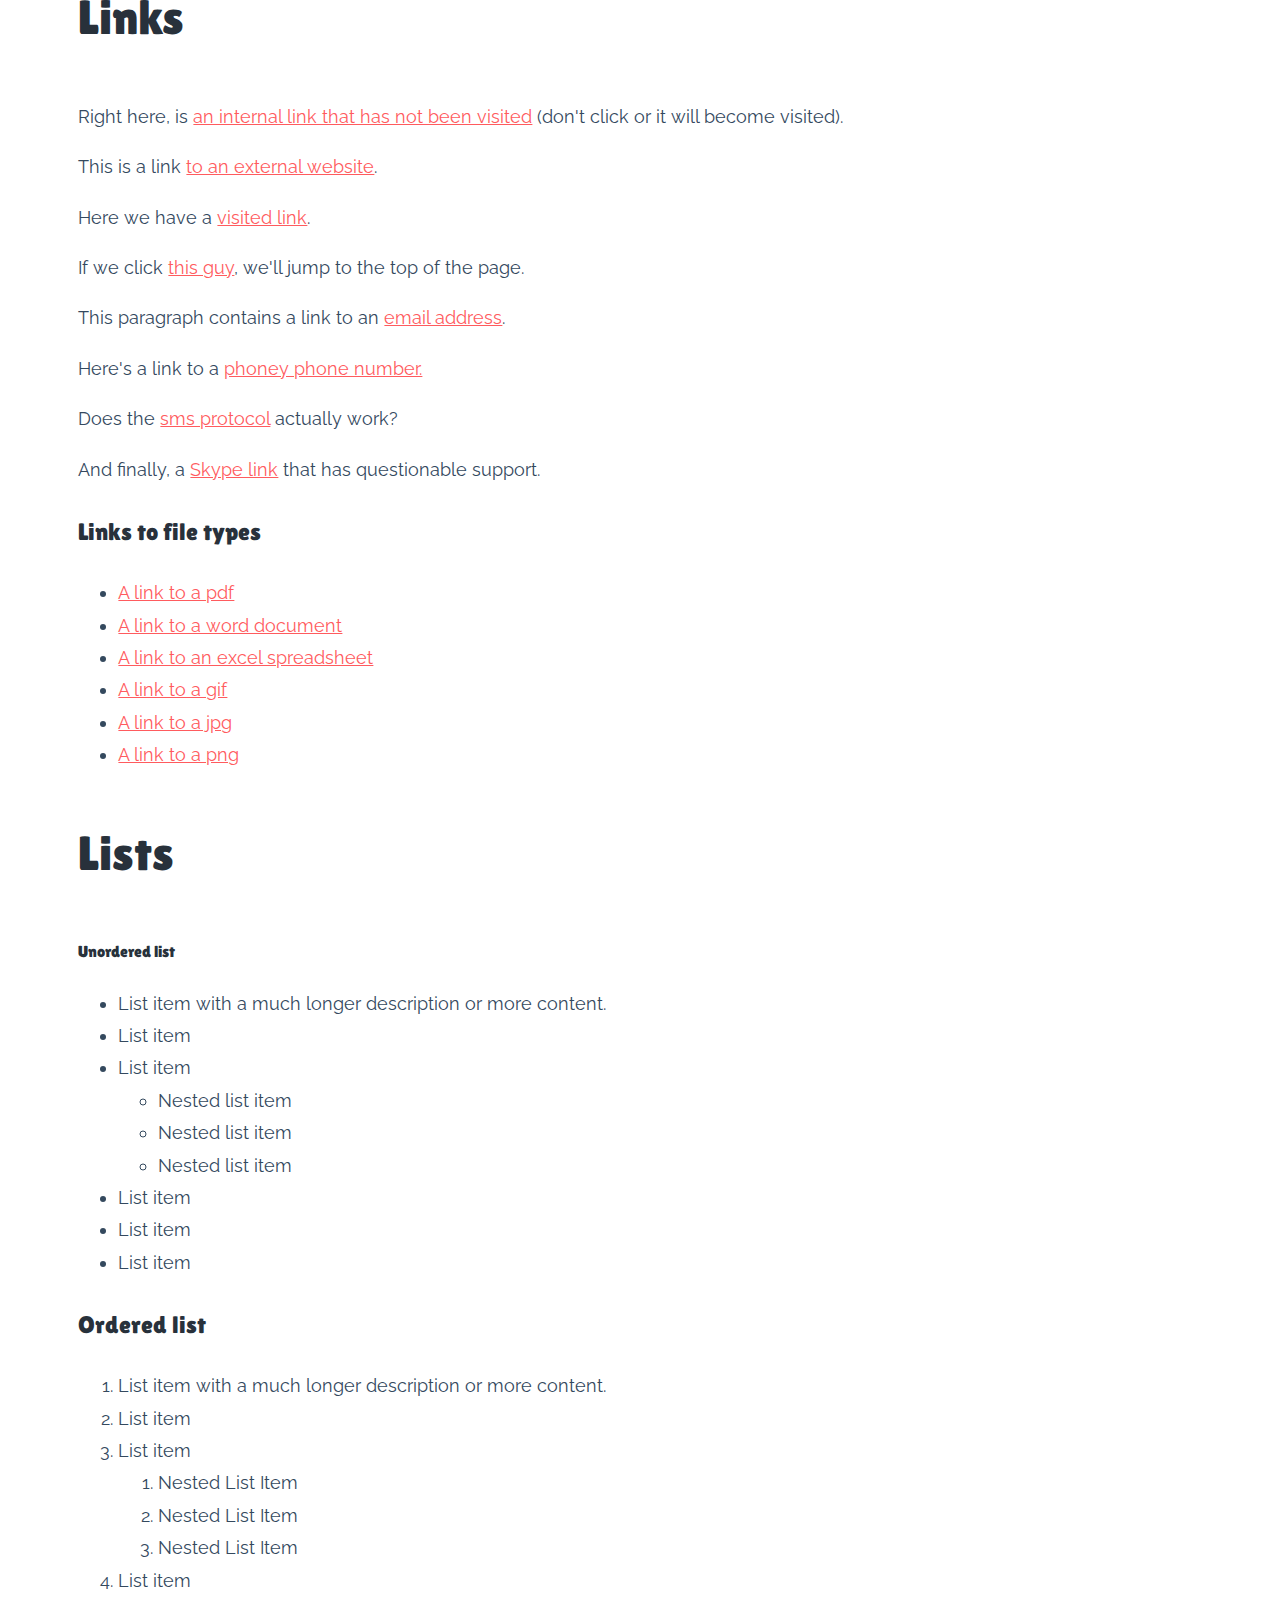
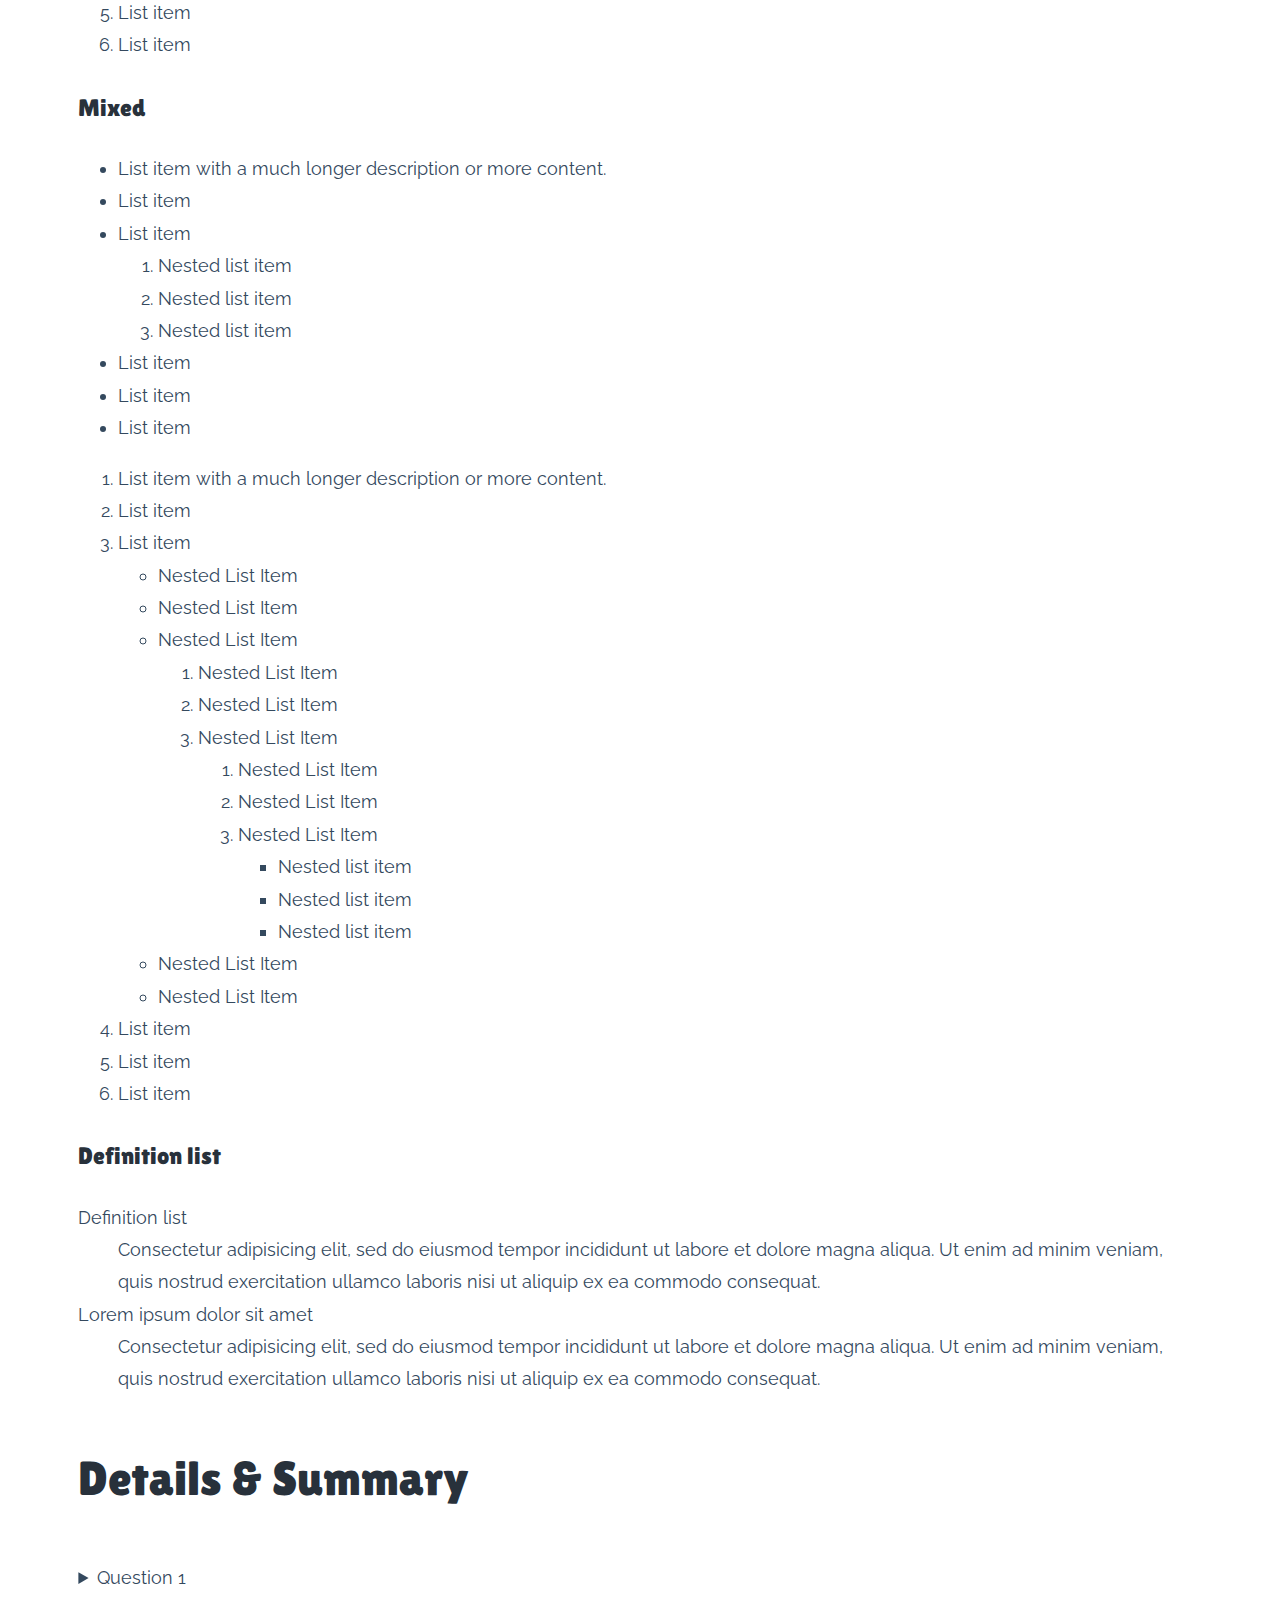
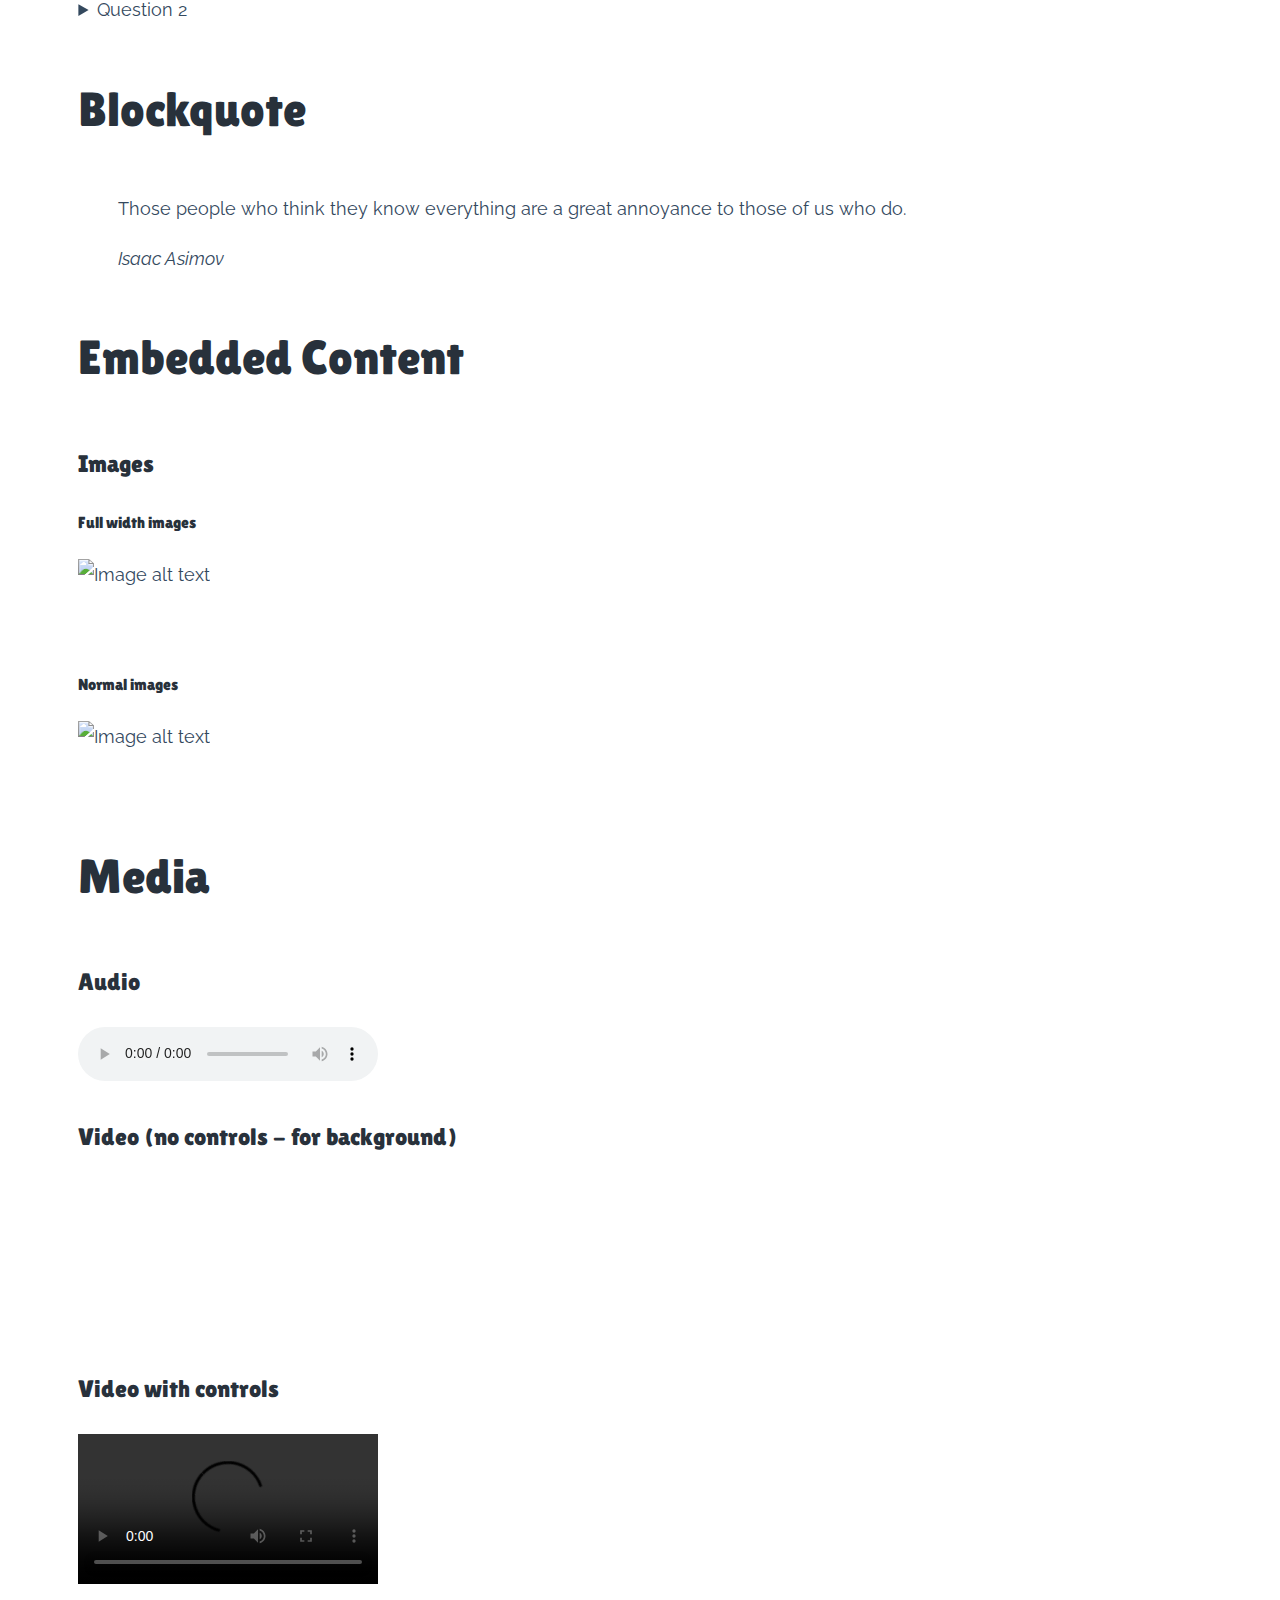
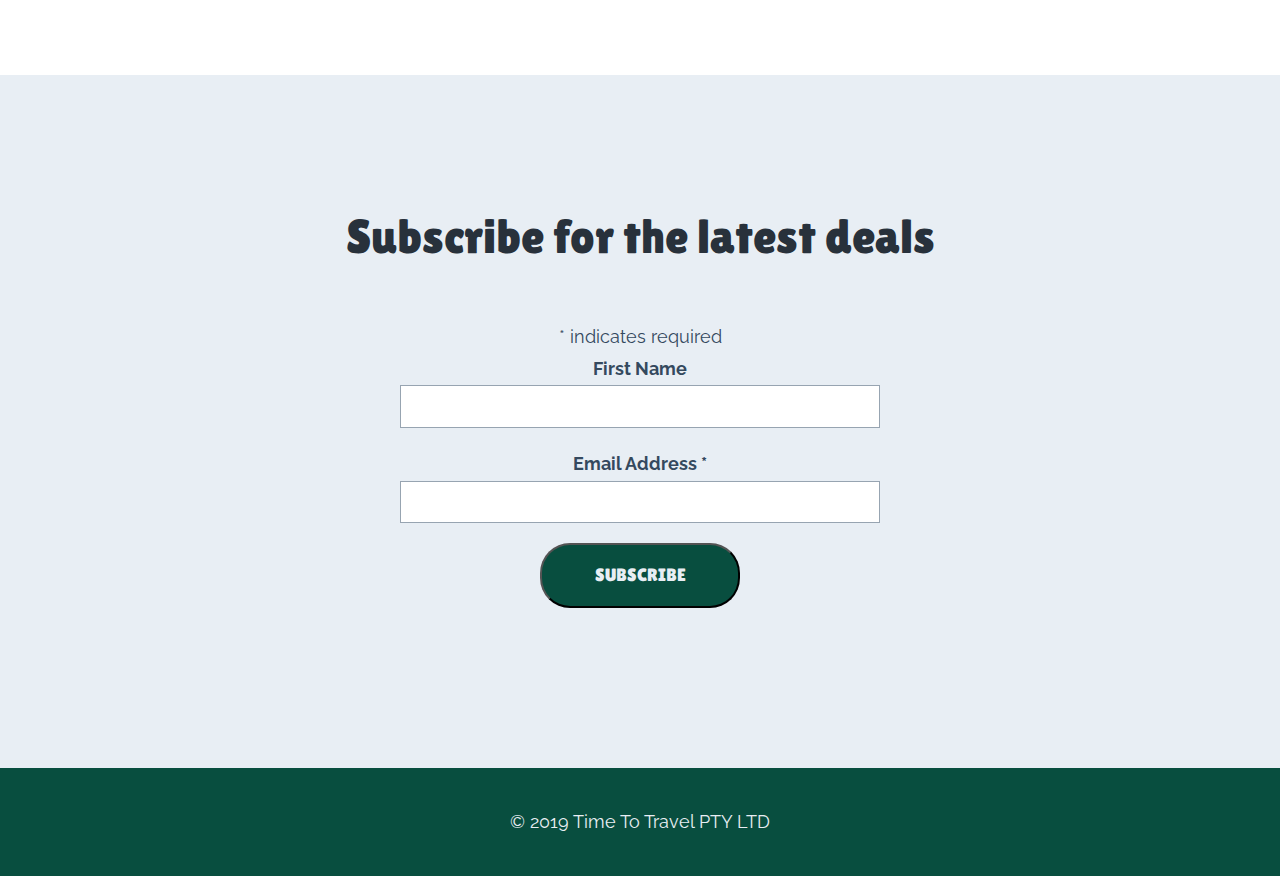
==== commit 2d76ba53: "navigation updates" ====
--- a/index.html
+++ b/index.html
@@ -37,6 +37,35 @@
         </div> <!--site-title-->
       </div> <!--layout-wide-->
     </header>
+
+    <div class="navigation">
+      <button class="nav-prompt">Open Navigation</button>
+      <nav class="layout-wide nav-inner" aria-expanded="false">
+
+        <ul>
+          <li>
+            <a href="index.html">Home</a>
+          </li>
+          <li>
+            <a href="about.html">About Us</a>
+          </li>
+          <li>
+            <a href="media.html">Media</a>
+          </li>
+          <li>
+            <a href="contact.html">Contact Us</a>
+          </li>
+          <li>
+            <a href="elements.html">Elements</a>
+          </li>
+        </ul>
+
+      </nav>
+
+    </div>
+
+
+
     <main>
 
       <section class="layout-wide">
@@ -429,6 +458,6 @@
     <script src="resources/js/css-var-polyfill.js"></script>
 
     <script src="resources/js/scripts.js"></script>
-    
+
   </body>
 </html>
--- a/resources/css/main.css
+++ b/resources/css/main.css
@@ -38,6 +38,13 @@
     --area-narrow: 800px;
   }
 
+  @media screen and (min-width: 800px) {
+      :root {
+          --font-size-page-title: 54px;
+          --font-size-section-title: 48px;
+      }
+  }
+
 /* -----------------GLOBAL DEFAULTS */
 * {
     box-sizing: border-box;
@@ -111,6 +118,7 @@
 }
 header .layout-wide {
     overflow: hidden;
+    margin-bottom: 0;
 }
 
 .logo-wrapper {
@@ -127,7 +135,62 @@
 }
 
 /* -----------------NAVIGATION */
-
+.navigation {
+    background-color: var(--alternative-bg-color);
+    position: sticky;
+    top: 0;
+}
+
+.nav-prompt {
+    width: 100%;
+    background-color: var(--alternative-bg-color);
+    color: var(--alternative-text-color);
+    padding-top: var(--padder);
+    padding-bottom: var(--padder);
+    border: none;
+    border-top: 2px solid black;
+}
+
+.nav-inner ul {
+    padding: 0;
+    margin: 0;
+    text-align: center;
+    list-style: none;
+}
+
+.nav-inner a{
+    color: var(--alternative-text-color);
+    text-transform: uppercase;
+    text-decoration: none;
+    border-bottom: 1px solid var(--border-color);
+    padding-top: var(--spacer);
+    padding-bottom: var(--spacer);
+    display: block;
+}
+
+@media screen and (min-width: 800px) {
+    .nav-prompt {
+        display: none;
+    }
+
+    .nav-inner ul{
+        display: flex;
+        justify-content: space-between;
+    }
+}
+
+@media screen and (max-width: 800px) {
+    .nav-inner{
+    overflow: hidden;
+    transition: var(--transition-time) ease-in-out;
+}
+    .nav-inner[aria-expanded="false"] {
+        max-height: 0;
+    }
+    .nav-inner[aria-expanded="true"] {
+        max-height: 100vh;
+    }
+}
 
 /* -----------------FOOTER */
 footer {
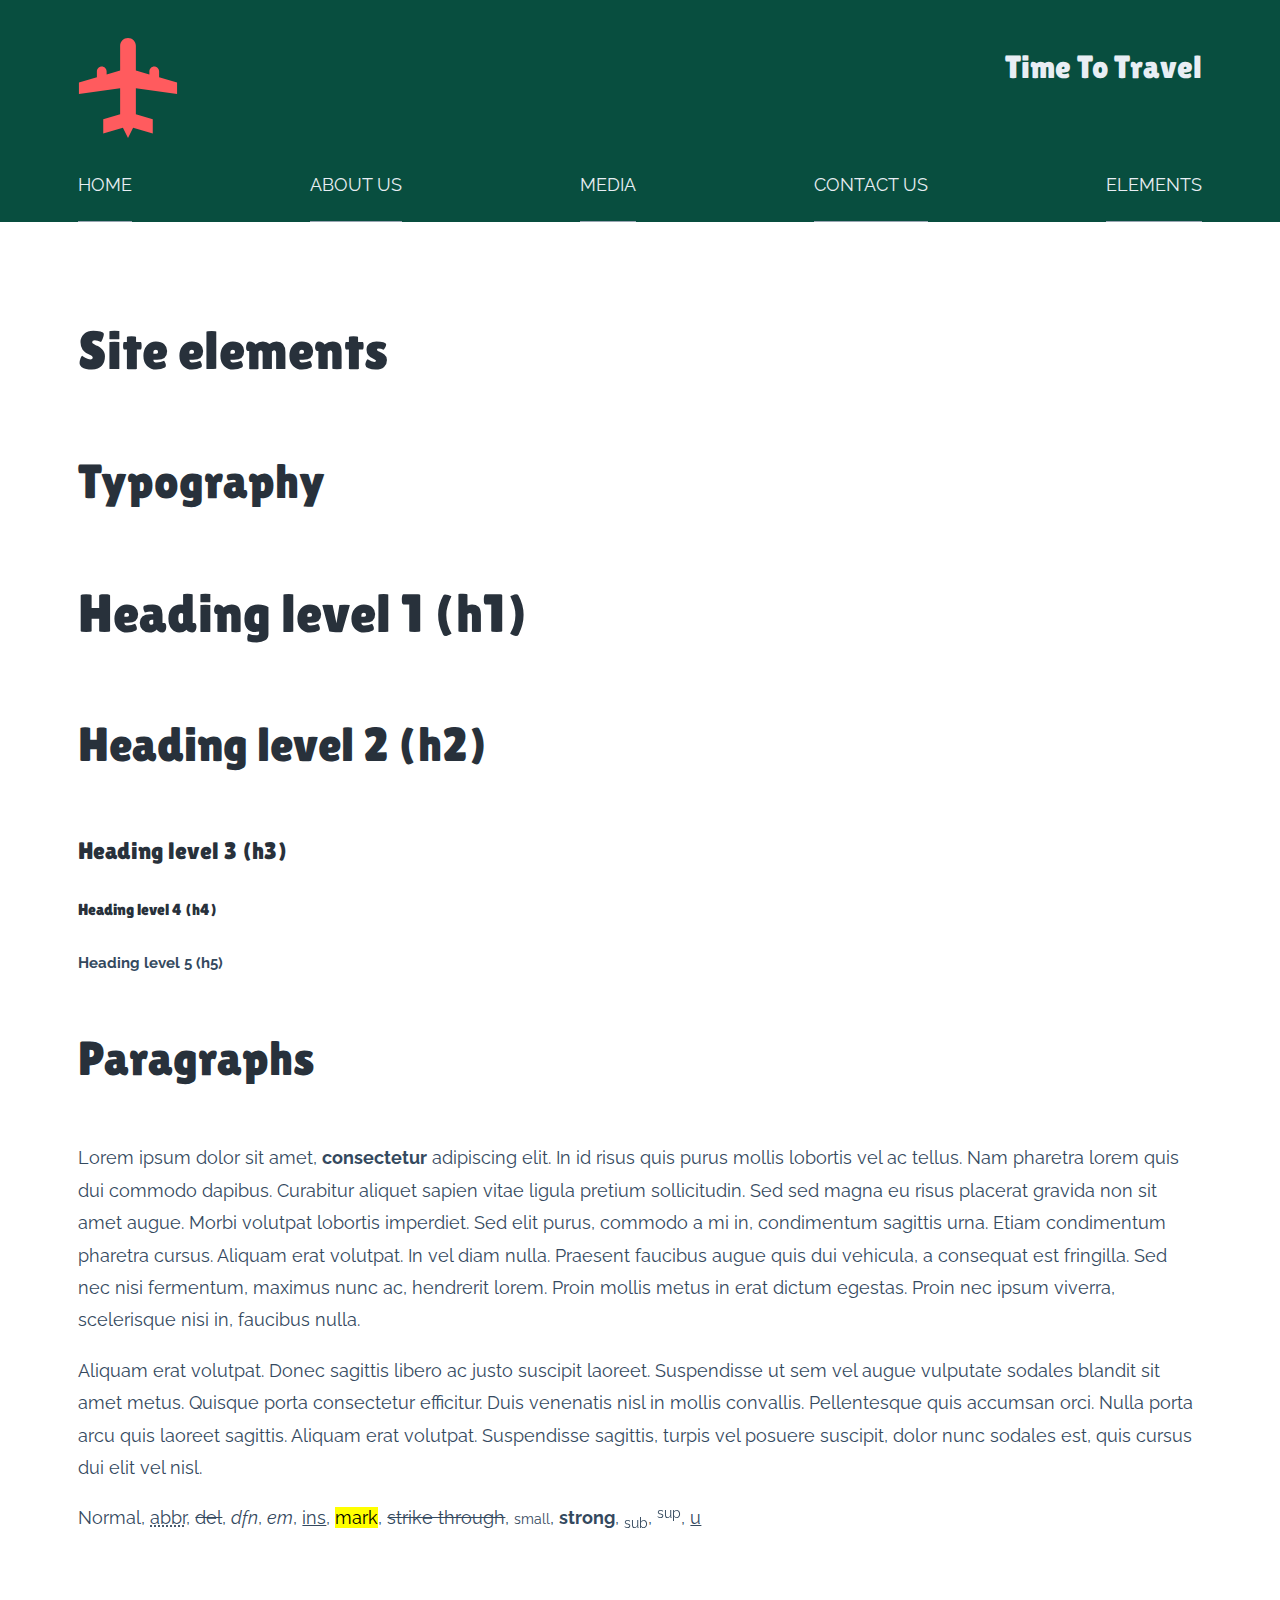
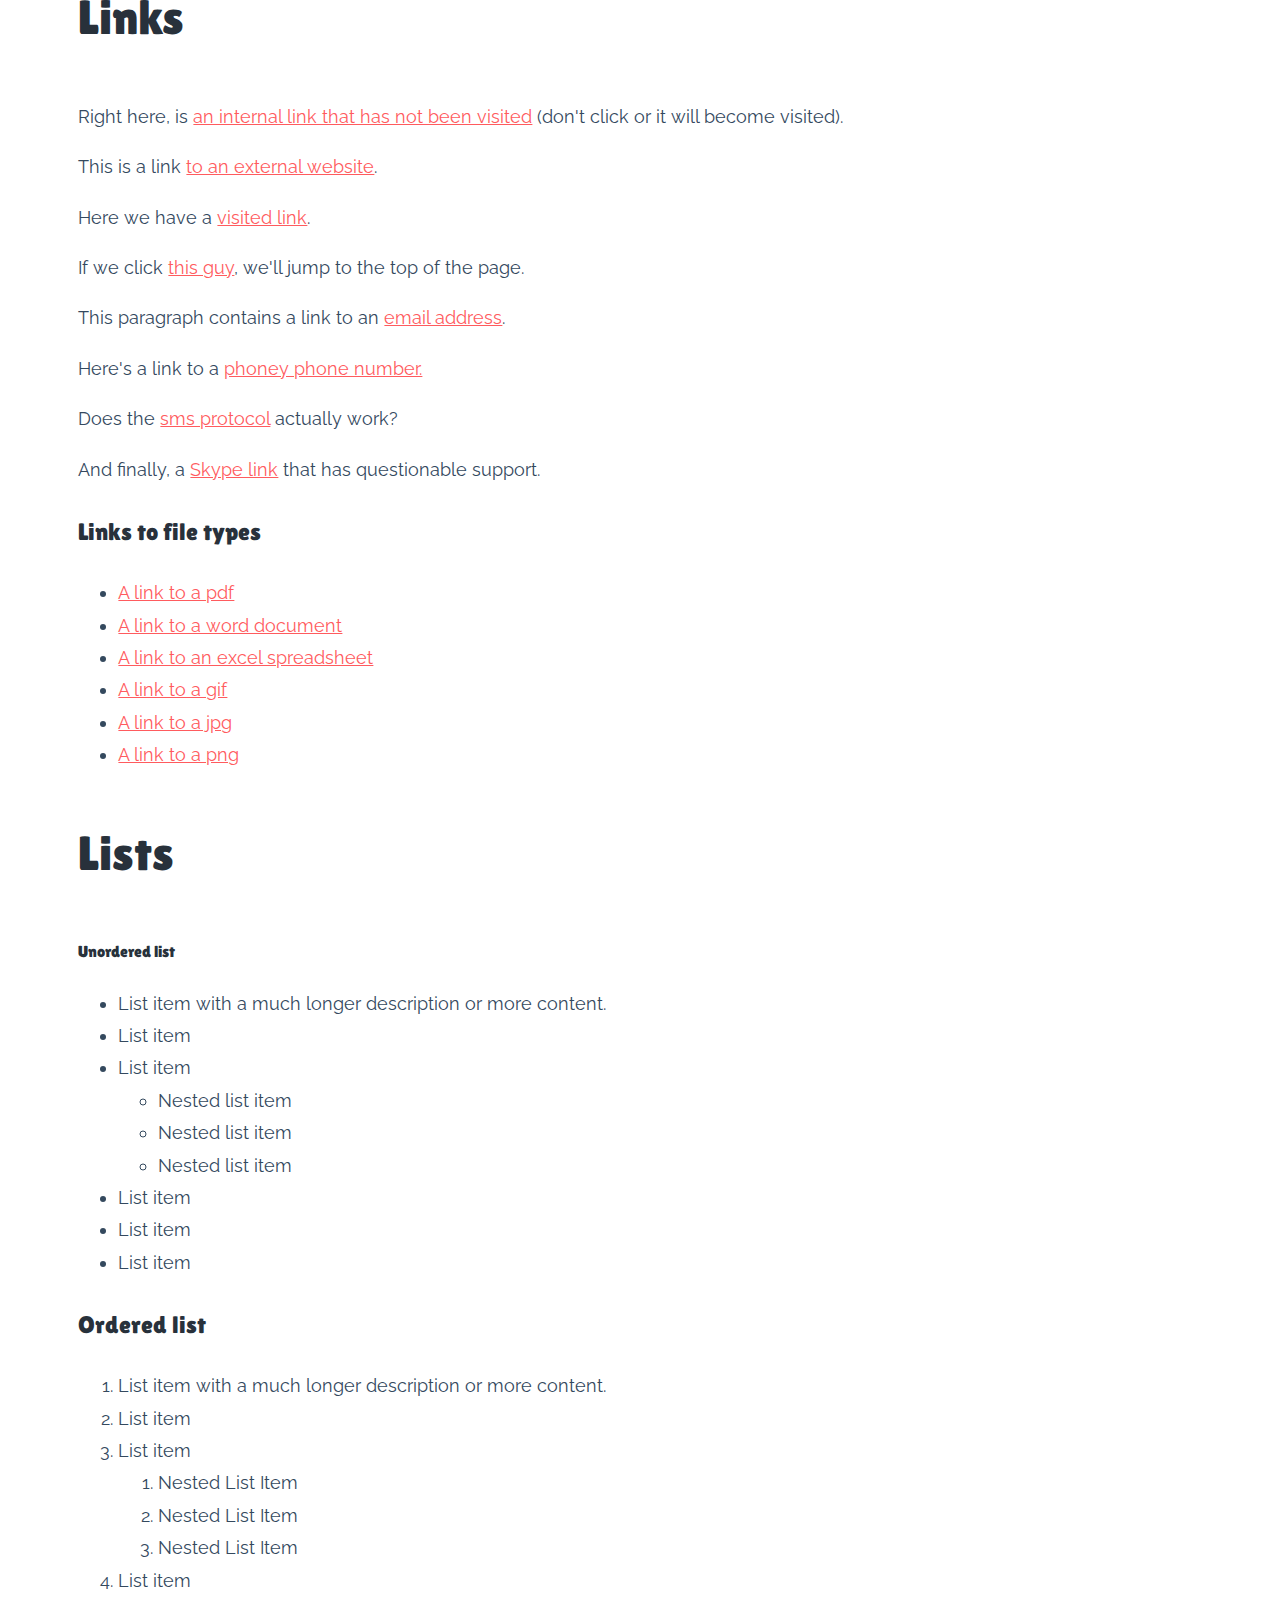
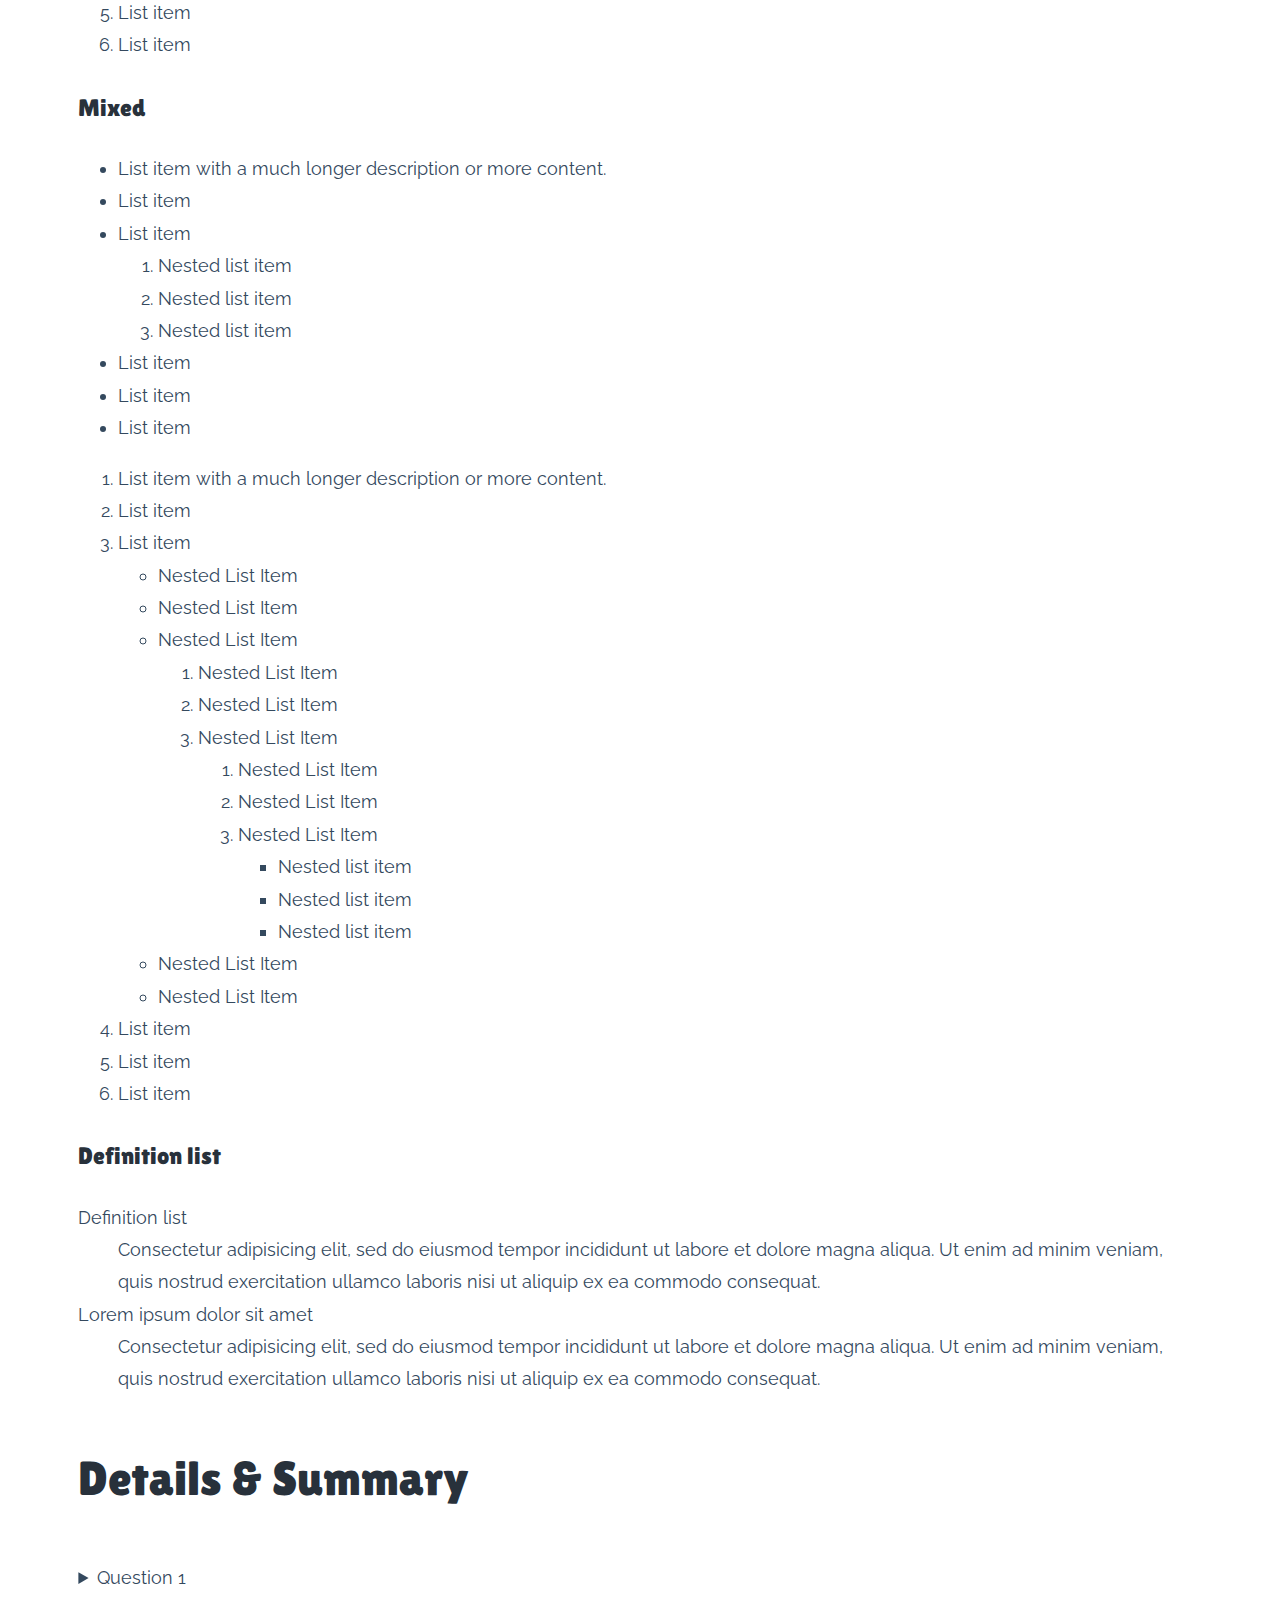
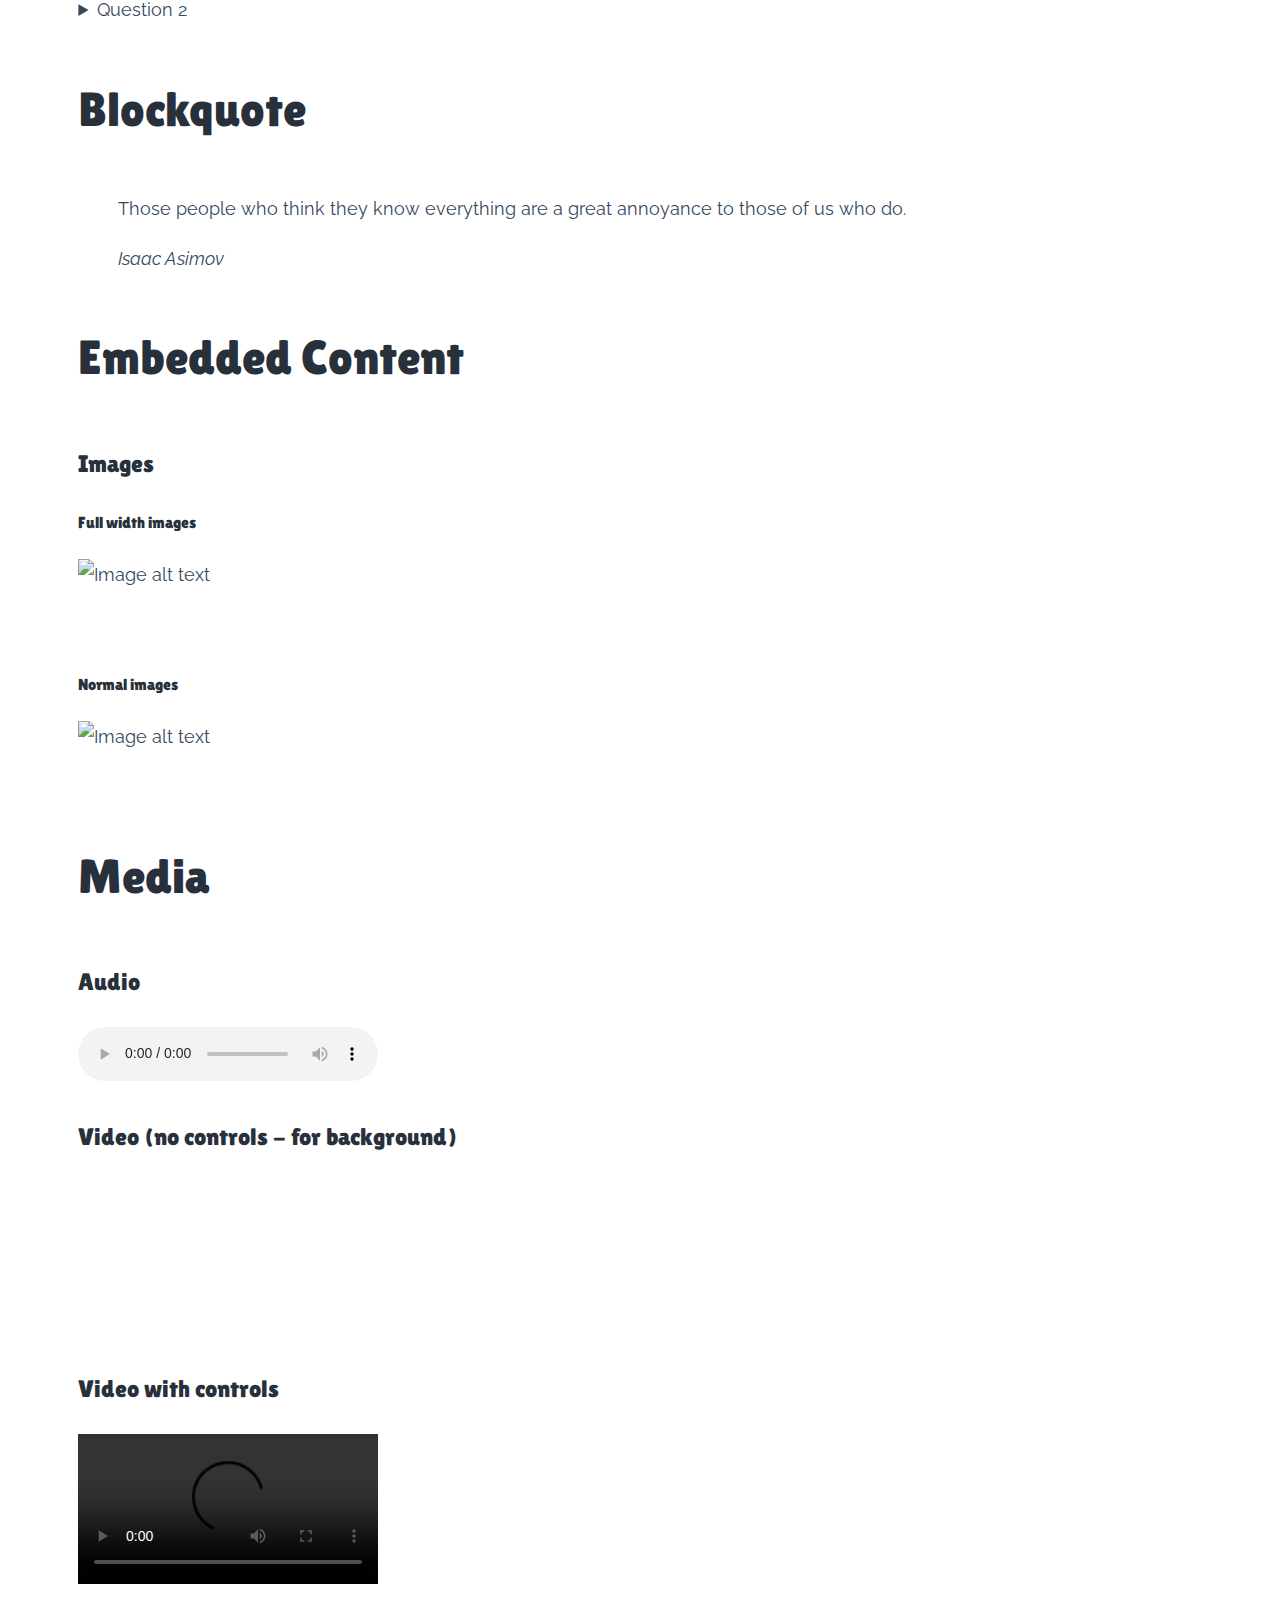
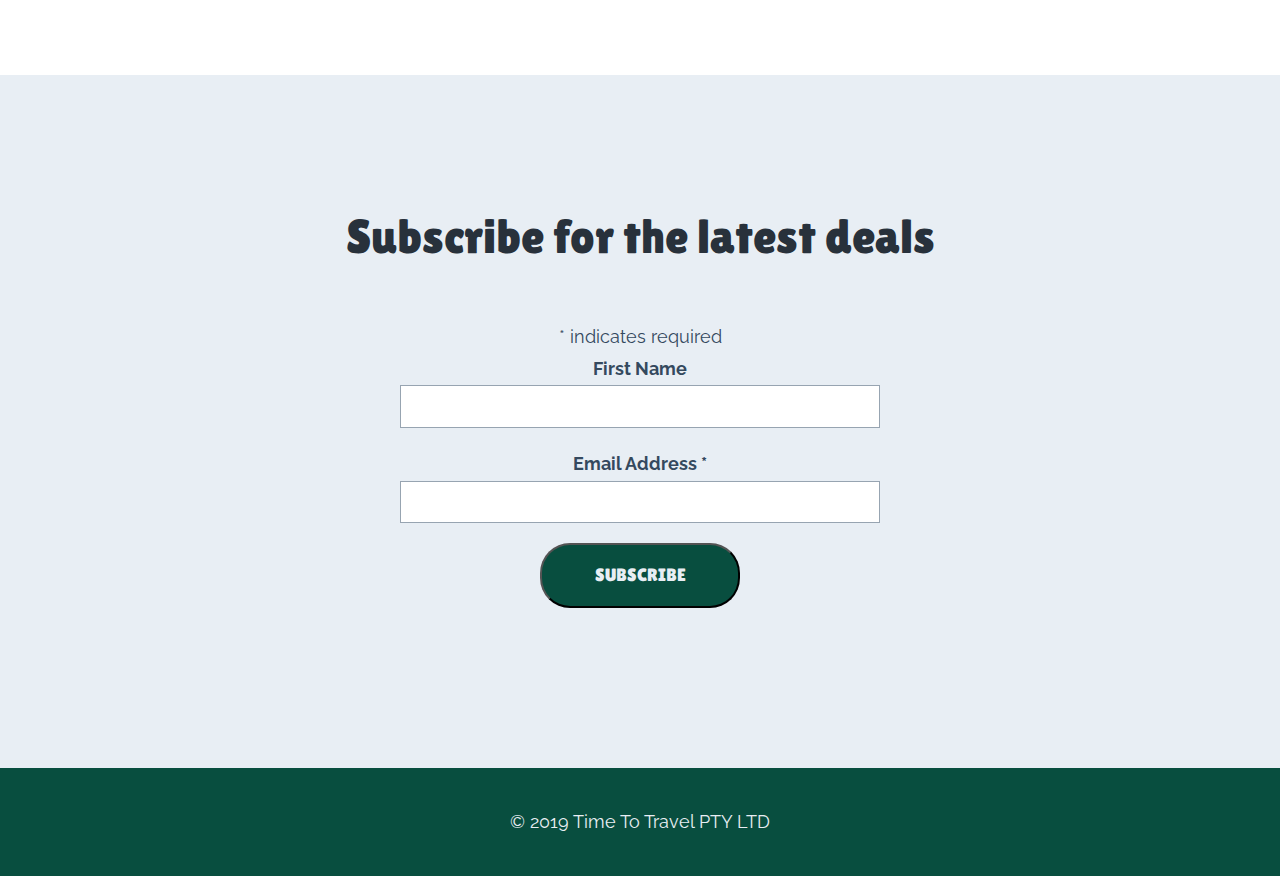
==== commit 91e42f72: "navigation and favicons" ====
--- a/index.html
+++ b/index.html
@@ -12,6 +12,16 @@
     <link rel="stylesheet" href="resources/css/normalize.css">
 
     <link rel="stylesheet" href="resources/css/main.css">
+
+    <link rel="apple-touch-icon" sizes="180x180" href="resources/icons/apple-touch-icon.png">
+    <link rel="icon" type="image/png" sizes="32x32" href="resources/icons/favicon-32x32.png">
+    <link rel="icon" type="image/png" sizes="16x16" href="resources/icons/favicon-16x16.png">
+    <link rel="manifest" href="resources/icons/site.webmanifest">
+    <link rel="mask-icon" href="resources/icons/safari-pinned-tab.svg" color="#5bbad5">
+    <link rel="shortcut icon" href="resources/icons/favicon.ico">
+    <meta name="msapplication-TileColor" content="#2b5797">
+    <meta name="msapplication-config" content="resources/icons/browserconfig.xml">
+     <meta name="theme-color" content="#ffffff">
 
     <meta
       name="description"
@@ -457,6 +467,8 @@
 
     <script src="resources/js/css-var-polyfill.js"></script>
 
+    <script src="resources/js//jquery.js"></script>
+
     <script src="resources/js/scripts.js"></script>
 
   </body>
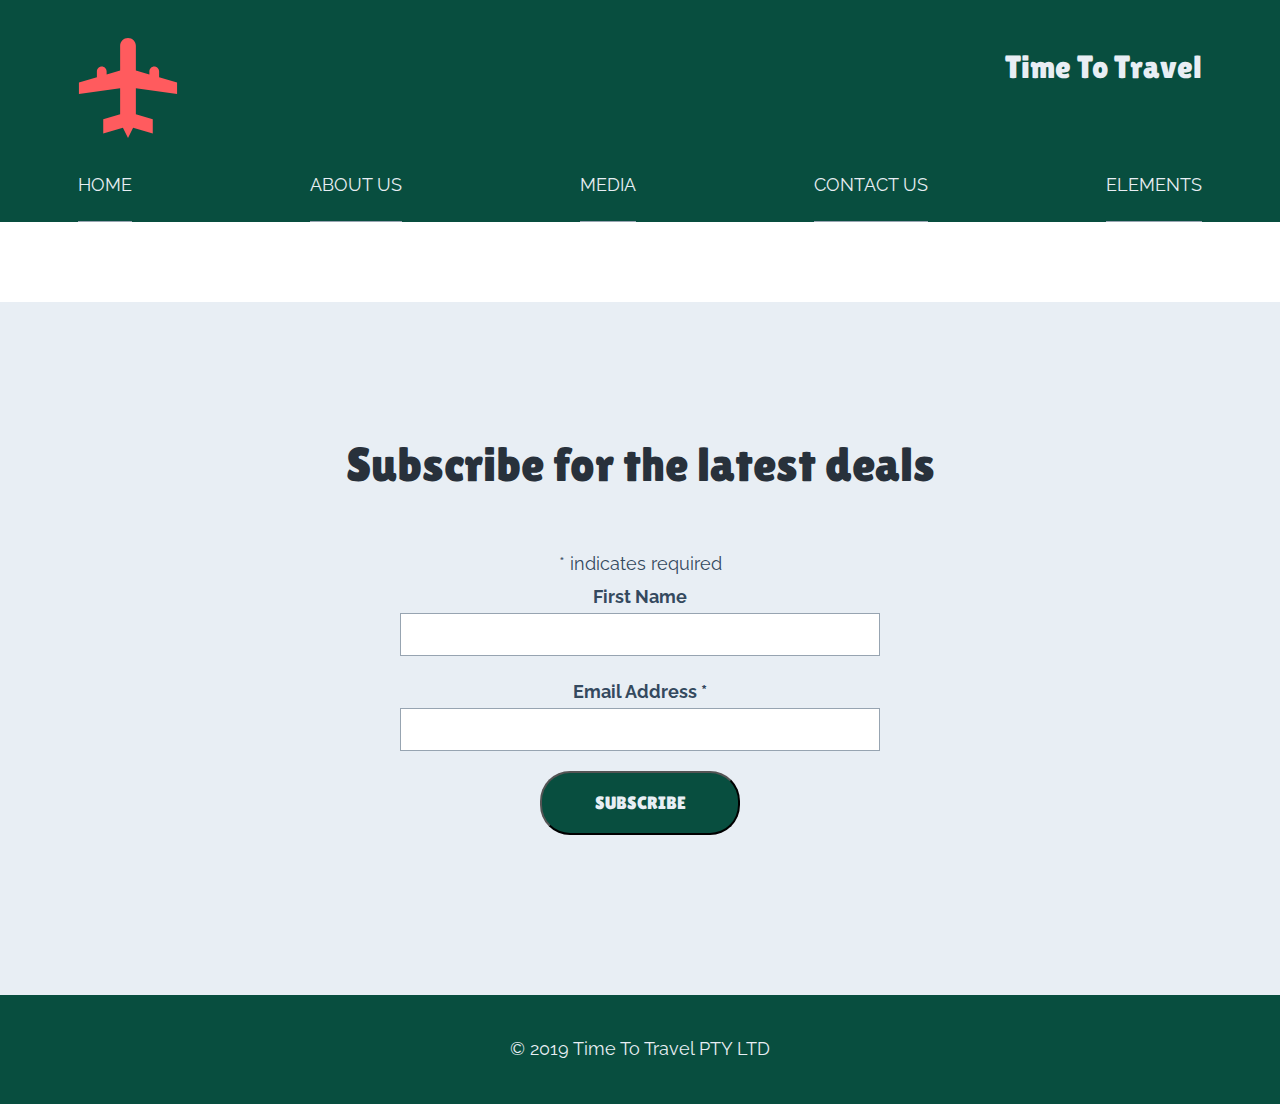
==== commit 02a23b44: "created elements html" ====
--- a/index.html
+++ b/index.html
@@ -77,288 +77,7 @@
 
 
     <main>
-
-      <section class="layout-wide">
-            <h1>Site elements</h1>
-        
-            <h2>Typography</h2>
-        
-            <h1>Heading level 1 (h1)</h1>
-            <h2 class="section-title">Heading level 2 (h2)</h2>
-            <h3 class="subtitle">Heading level 3 (h3)</h3>
-            <h4 class="">Heading level 4 (h4)</h4>
-            <h5>Heading level 5 (h5)</h5>
-        
-            <h2>Paragraphs</h2>
-            <p>Lorem ipsum dolor sit amet,
-                <strong>consectetur</strong> adipiscing elit. In id risus quis purus mollis lobortis vel ac tellus. Nam pharetra lorem quis
-                dui commodo dapibus. Curabitur aliquet sapien vitae ligula pretium sollicitudin. Sed sed magna eu risus placerat
-                gravida non sit amet augue. Morbi volutpat lobortis imperdiet. Sed elit purus, commodo a mi in, condimentum sagittis
-                urna. Etiam condimentum pharetra cursus. Aliquam erat volutpat. In vel diam nulla. Praesent faucibus augue quis dui
-                vehicula, a consequat est fringilla. Sed nec nisi fermentum, maximus nunc ac, hendrerit lorem. Proin mollis metus
-                in erat dictum egestas. Proin nec ipsum viverra, scelerisque nisi in, faucibus nulla.</p>
-            <p>Aliquam erat volutpat. Donec sagittis libero ac justo suscipit laoreet. Suspendisse ut sem vel augue vulputate sodales
-                blandit sit amet metus. Quisque porta consectetur efficitur. Duis venenatis nisl in mollis convallis. Pellentesque
-                quis accumsan orci. Nulla porta arcu quis laoreet sagittis. Aliquam erat volutpat. Suspendisse sagittis, turpis vel
-                posuere suscipit, dolor nunc sodales est, quis cursus dui elit vel nisl.</p>
-        
-            <p>Normal,
-                <abbr title="Abbreviations">abbr</abbr>,
-                <del>del</del>,
-                <dfn>dfn</dfn>,
-                <em>em</em>,
-                <ins>ins</ins>,
-                <mark>mark</mark>,
-                <s>strike through</s>,
-                <small>small</small>,
-                <strong>strong</strong>,
-                <sub>sub</sub>,
-                <sup>sup</sup>,
-                <u>u</u>
-            </p>
-        
-        
-            <h2>Links</h2>
-            <p>Right here, is
-                <a href="?2017-06-2703%3A30%3A17">an internal link that has not been visited</a> (don't click or it will become visited).
-            </p>
-            <p>This is a link
-                <a href="http://google.com">to an external website</a>.</p>
-            <p>Here we have a
-                <a href=".">visited link</a>.</p>
-            <p>If we click
-                <a href="#">this guy</a>, we'll jump to the top of the page.</p>
-        
-            <p>This paragraph contains a link to an
-                <a href="mailto:sam@meeum.com">email address</a>.</p>
-            <p>Here's a link to a
-                <a href="tel:12345678">phoney phone number.</a>
-            </p>
-            <p>Does the
-                <a href="sms:0413889846">sms protocol</a> actually work?</p>
-            <p>And finally, a
-                <a href="callto:sam_hemphill">Skype link</a> that has questionable support.</p>
-            <h3>Links to file types</h3>
-            <ul class="file-list">
-                <li>
-                    <a href="test.pdf">A link to a pdf</a>
-                </li>
-                <li>
-                    <a href="test.doc">A link to a word document</a>
-                </li>
-                <li>
-                    <a href="test.xlsx">A link to an excel spreadsheet</a>
-                </li>
-                <li>
-                    <a href="test.gif">A link to a gif</a>
-                </li>
-                <li>
-                    <a href="test.jpg">A link to a jpg</a>
-                </li>
-                <li>
-                    <a href="test.png">A link to a png</a>
-                </li>
-            </ul>
-        
-            <h2>Lists</h2>
-            <h4>Unordered list</h4>
-            <ul>
-                <li>List item with a much longer description or more content.</li>
-                <li>List item</li>
-                <li>List item
-                    <ul>
-                        <li>Nested list item</li>
-                        <li>Nested list item</li>
-                        <li>Nested list item</li>
-                    </ul>
-                </li>
-                <li>List item</li>
-                <li>List item</li>
-                <li>List item</li>
-            </ul>
-            <h3>Ordered list</h3>
-            <ol>
-                <li>List item with a much longer description or more content.</li>
-                <li>List item</li>
-                <li>List item
-                    <ol>
-                        <li>Nested List Item</li>
-                        <li>Nested List Item</li>
-                        <li>Nested List Item</li>
-                    </ol>
-                </li>
-                <li>List item</li>
-                <li>List item</li>
-                <li>List item</li>
-            </ol>
-            <h3>Mixed</h3>
-            <ul>
-                <li>List item with a much longer description or more content.</li>
-                <li>List item</li>
-                <li>List item
-                    <ol>
-                        <li>Nested list item</li>
-                        <li>Nested list item</li>
-                        <li>Nested list item</li>
-                    </ol>
-                </li>
-                <li>List item</li>
-                <li>List item</li>
-                <li>List item</li>
-            </ul>
-            <ol>
-                <li>List item with a much longer description or more content.</li>
-                <li>List item</li>
-                <li>List item
-                    <ul>
-                        <li>Nested List Item</li>
-                        <li>Nested List Item</li>
-                        <li>Nested List Item
-                            <ol>
-                                <li>Nested List Item</li>
-                                <li>Nested List Item</li>
-                                <li>Nested List Item
-                                    <ol>
-                                        <li>Nested List Item</li>
-                                        <li>Nested List Item</li>
-                                        <li>Nested List Item
-                                            <ul>
-                                                <li>Nested list item</li>
-                                                <li>Nested list item</li>
-                                                <li>Nested list item</li>
-                                            </ul>
-                                        </li>
-                                    </ol>
-                                </li>
-                            </ol>
-                        </li>
-                        <li>Nested List Item</li>
-                        <li>Nested List Item</li>
-                    </ul>
-                </li>
-                <li>List item</li>
-                <li>List item</li>
-                <li>List item</li>
-            </ol>
-            <h3>Definition list</h3>
-            <dl>
-                <dt>Definition list</dt>
-                <dd>Consectetur adipisicing elit, sed do eiusmod tempor incididunt ut labore et dolore magna aliqua. Ut enim ad minim
-                    veniam, quis nostrud exercitation ullamco laboris nisi ut aliquip ex ea commodo consequat.</dd>
-                <dt>Lorem ipsum dolor sit amet</dt>
-                <dd>Consectetur adipisicing elit, sed do eiusmod tempor incididunt ut labore et dolore magna aliqua. Ut enim ad minim
-                    veniam, quis nostrud exercitation ullamco laboris nisi ut aliquip ex ea commodo consequat.</dd>
-            </dl>
-            <h2>Details &amp; Summary</h2>
-            <details>
-                <summary>Question 1</summary>
-                <p>
-                    <strong>Pellentesque habitant morbi tristique</strong> senectus et netus et malesuada fames ac turpis egestas. Vestibulum
-                    tortor quam, feugiat vitae, ultricies eget, tempor sit amet, ante. Donec eu libero sit amet quam egestas semper.
-                    <em>Aenean ultricies mi vitae est.</em> Mauris placerat eleifend leo. Quisque sit amet est et sapien ullamcorper
-                    pharetra. Vestibulum erat wisi, condimentum sed,
-                    <code>commodo vitae</code>, ornare sit amet, wisi. Aenean fermentum, elit eget tincidunt condimentum, eros ipsum rutrum orci, sagittis
-                    tempus lacus enim ac dui.
-                    <a href="#" onclick="return false;">Donec non enim</a> in turpis pulvinar facilisis. Ut felis.</p>
-                <details>
-                    <summary>Related documents</summary>
-                    <ul>
-                        <li>
-                            <a href="#" onclick="return false;">Lorem ipsum dolor sit amet, consectetuer adipiscing elit.</a>
-                        </li>
-                        <li>
-                            <a href="#" onclick="return false;">Aliquam tincidunt mauris eu risus.</a>
-                        </li>
-                        <li>
-                            <a href="#" onclick="return false;">Lorem ipsum dolor sit amet, consectetuer adipiscing elit.</a>
-                        </li>
-                        <li>
-                            <a href="#" onclick="return false;">Aliquam tincidunt mauris eu risus.</a>
-                        </li>
-                    </ul>
-                </details>
-            </details>
-            <details>
-                <summary>Question 2</summary>
-                <p>Duis consequat metus et eros rutrum, interdum facilisis urna interdum. Etiam facilisis diam in libero varius ultricies
-                    id id est. Sed lacinia pellentesque sem vel sagittis.</p>
-            </details>
-        
-            <h2>Blockquote</h2>
-            <blockquote>
-                <p>Those people who think they know everything are a great annoyance to those of us who do.</p>
-                <cite>Isaac Asimov</cite>
-            </blockquote>
-        
-            <h2>Embedded Content</h2>
-        
-            <h3>Images</h3>
-        
-            <h4>Full width images</h4>
-            <div class="layout-full-width">
-        
-        
-                <img src="/resources/" alt="Image alt text">
-        
-            </div>
-            <h4>Normal images</h4>
-            <div class="layout-full-width">
-        
-                <img src="//placekitten.com/480/480" alt="Image alt text">
-        
-            </div>
-        
-            <!--
-            <h2 class="">Embedded iFrames</h2>
-        
-            <h3>Google map iframe</h3>
-        
-        
-        
-            <iframe src="//www.google.com/maps/embed?pb=!1m18!1m12!1m3!1d3023.0178591622634!2d-73.99626068437783!3d40.739632543860985!2m3!1f0!2f0!3f0!3m2!1i1024!2i768!4f13.1!3m3!1m2!1s0x89c259a328bb5c7f%3A0xf14187fc45e4df26!2sSpotify!5e0!3m2!1sen!2sau!4v1525579267928"
-                width="600" height="450" frameborder="0" style="border:0" allowfullscreen></iframe>
-        
-        
-        
-            <h3>YouTube iframe</h3>
-            <iframe width="560" height="315" src="https://www.youtube.com/embed/jm6GXnV7c6E" frameborder="0" allow="autoplay; encrypted-media" allowfullscreen></iframe>
-        
-            -->
-        
-        
-        
-            <h2>Media</h2>
-        
-            <h3>Audio</h3>
-        
-        
-            <div>
-                <!-- Simple audio playback -->
-                <audio src="resources/audio/Friday-Night-Lights-intro.mp3" controls>
-                    Your browser does not support the
-                    <code>audio</code> element.
-                </audio>
-            </div>
-        
-        
-        
-            <h3>Video (no controls - for background)</h3>
-            <video autoplay loop class="">
-                <source src="resources/video/Cloud_Surf.mp4" type="video/mp4" poster="resources/video/Cloud_Surf.jpg" />Your browser does not support the video tag. I suggest you upgrade your browser.
-                <source src="resources/video/Cloud_Surf.webm" type="video/webm" poster="resources/video/Cloud_Surf.jpg" />Your browser does not support the video tag. I suggest you upgrade your browser.
-            </video>
-        
-        
-        
-            <h3>Video with controls</h3>
-        
-        
-        
-            <video controls class="">
-                <source src="resources/video/Cloud_Surf.mp4" type="video/mp4" poster="resources/video/Cloud_Surf.jpg" />Your browser does not support the video tag. I suggest you upgrade your browser.
-                <source src="resources/video/Cloud_Surf.webm" type="video/webm" poster="resources/video/Cloud_Surf.jpg" />Your browser does not support the video tag. I suggest you upgrade your browser.
-            </video>
-        </section>        
+       
     </main>
     <footer>
       <div class="footer-subscribe">
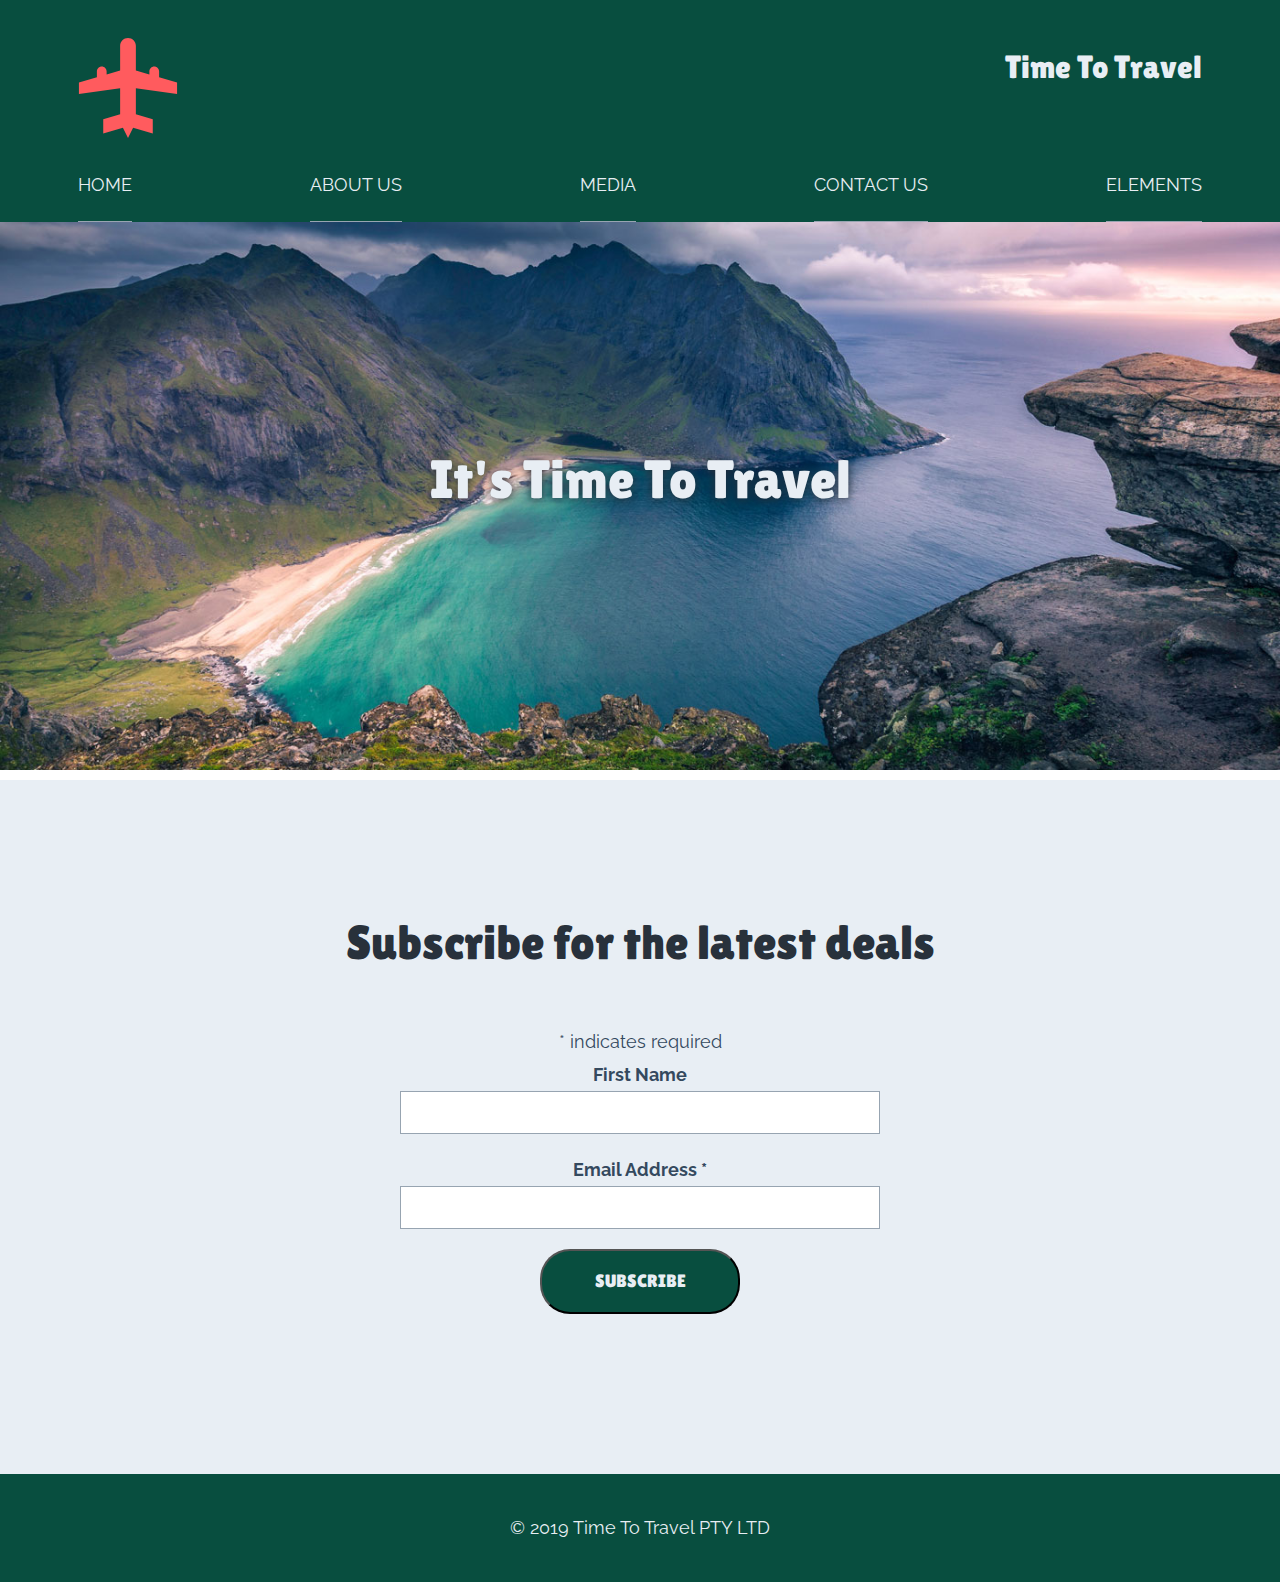
==== commit a7c32bef: "hero image" ====
--- a/index.html
+++ b/index.html
@@ -77,6 +77,15 @@
 
 
     <main>
+
+      <div class="hero-module")>
+        <img src="resources/images/norway-1400.jpg" alt="Kvalvike Beach in Norway">
+        <div class="hero-content")>
+          <h1 class="layout-wide heading-main">
+          It's Time To Travel
+        </h1>
+        </div>
+      </div>
        
     </main>
     <footer>
--- a/resources/css/main.css
+++ b/resources/css/main.css
@@ -151,6 +151,10 @@
     border-top: 2px solid black;
 }
 
+.nav-inner {
+    margin-bottom: 0;
+}
+
 .nav-inner ul {
     padding: 0;
     margin: 0;
@@ -248,6 +252,28 @@
 
 /* -----------------MODULES */
 
+/** hero module **/
+.hero-module img {
+    width: 100%;
+}
+
+@media screen and (min-width: 800px) {
+    .hero-module {
+        position: relative;
+    }
+    .hero-content {
+        position: absolute;
+        bottom: 0;
+        height: 100%;
+        width: 100%;
+        display: flex;
+        align-items: center; 
+    }
+    .heading-main {
+        color: var(--alternative-text-color);
+        text-shadow: 0px 1px 10px var(--strong-text-color);
+    }
+}
 
 
 /* -----------------VARIABLES */
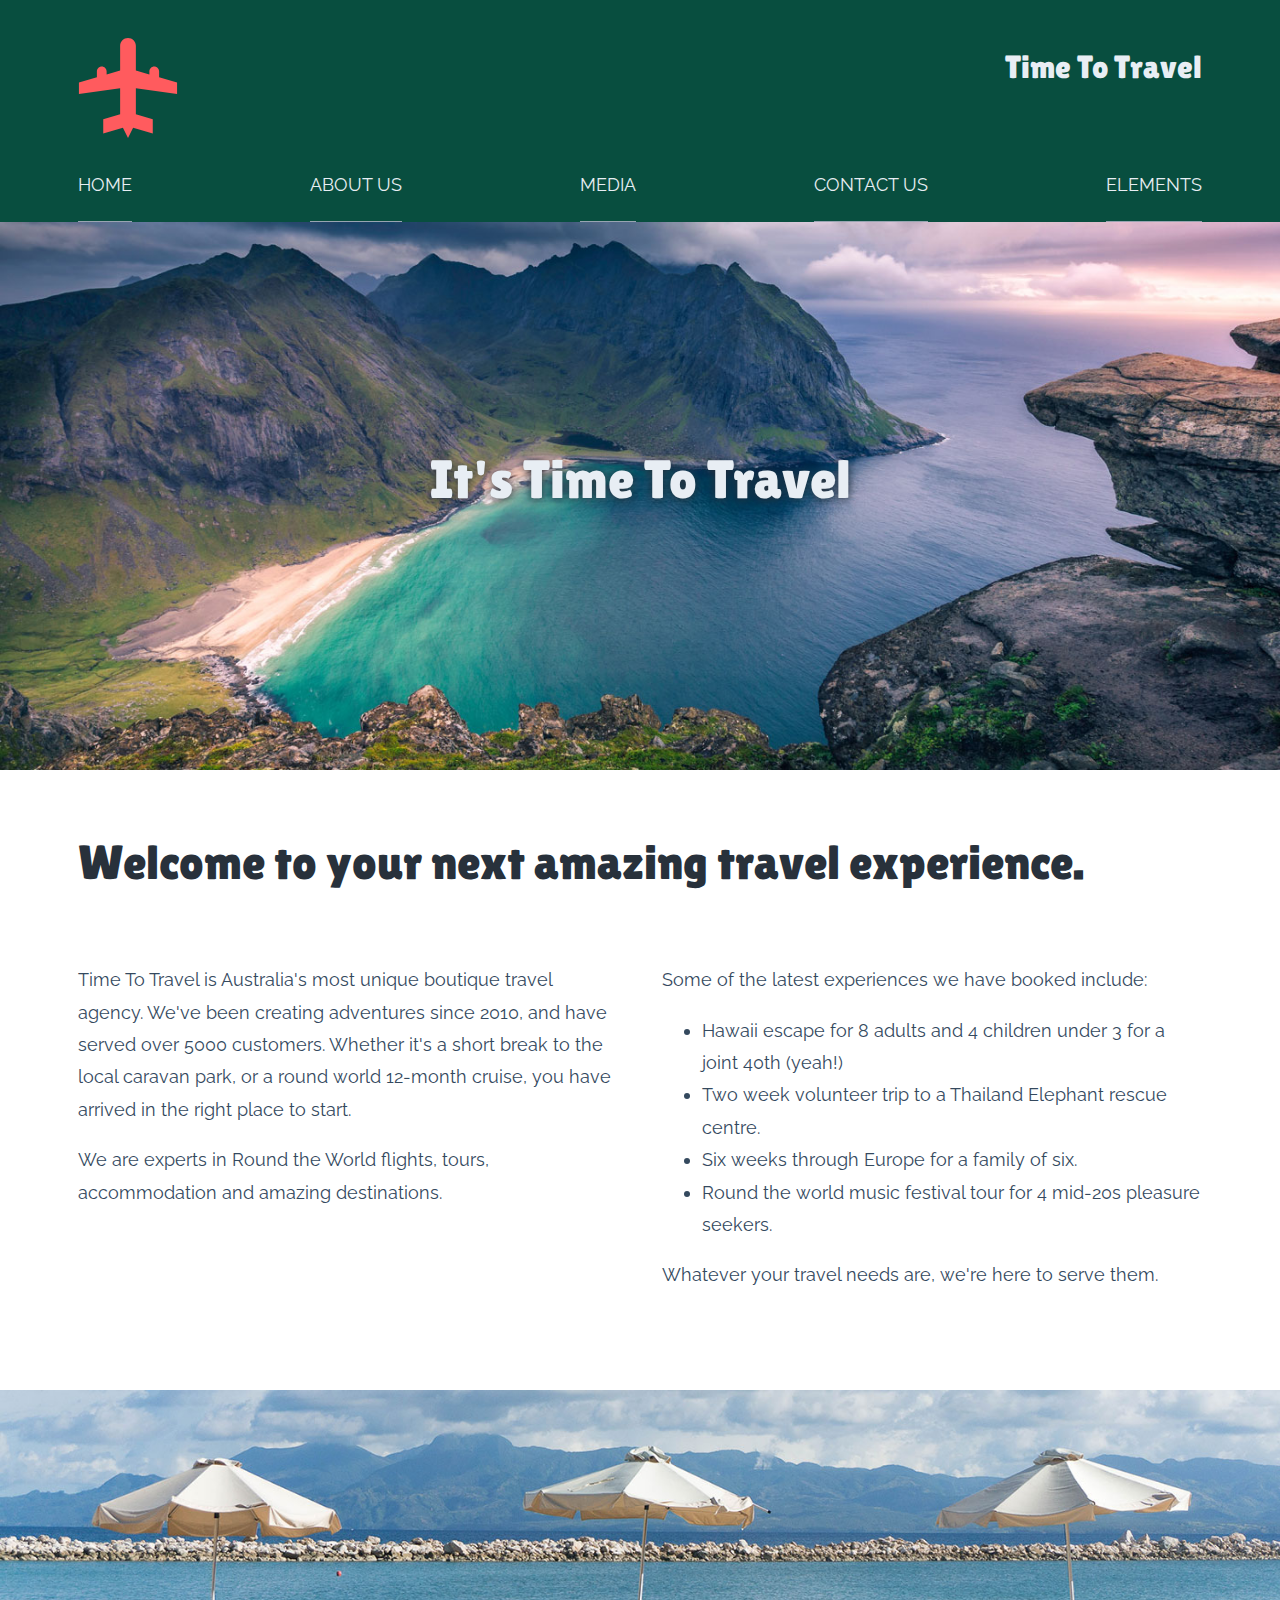
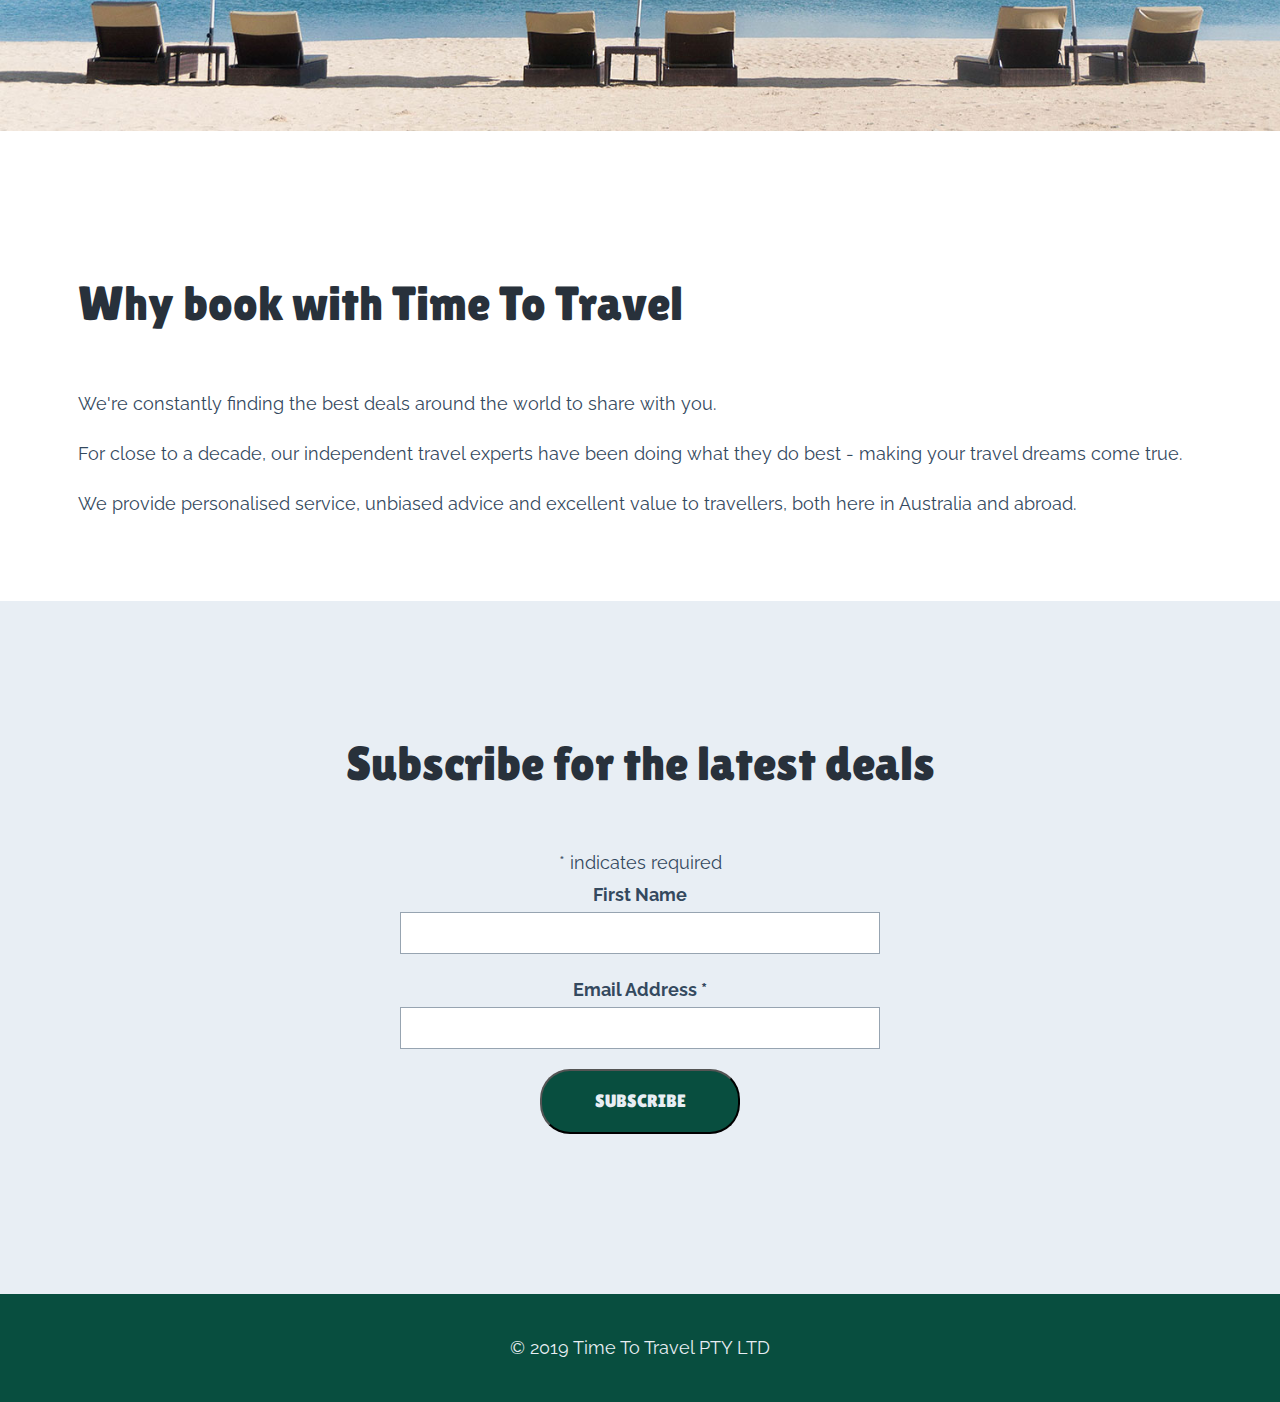
==== commit c5ce7fe0: "homepage complete" ====
--- a/index.html
+++ b/index.html
@@ -86,7 +86,42 @@
         </h1>
         </div>
       </div>
-       
+      
+      <section class="layout-wide">
+        <h2>Welcome to your next amazing travel experience.</h2>
+        <div class="content-area-grid">
+          <div>
+              <p>Time To Travel is Australia's most unique boutique travel agency.  We've been creating adventures since 2010, and have served over 5000 customers.  Whether it's a short break to the local caravan park, or a round world 12-month cruise, you have arrived in the right place to start.</p>
+
+              <p>We are experts in Round the World flights, tours, accommodation and amazing destinations.</p>
+          </div>
+          <div>
+              <p>Some of the latest experiences we have booked include:</p>
+              <ul>
+                <li>Hawaii escape for 8 adults and 4 children under 3 for a joint 40th (yeah!)</li>
+                <li>Two week volunteer trip to a Thailand Elephant rescue centre.
+                <li>Six weeks through Europe for a family of six.</li>
+                <li>Round the world music festival tour for 4 mid-20s pleasure seekers.</li>
+              </ul>
+              
+              <p>Whatever your travel needs are, we're here to serve them.</p>
+          </div>
+
+        </div>
+      </section>
+
+      <img src="resources/images/beach-wide-1500.jpg" class="layout-full-width" alt="beach relaxing ">
+
+      <section class="layout-wide">
+          <h2>Why book with Time To Travel</h2>
+
+          <p>We're constantly finding the best deals around the world to share with you.</p>
+          
+          <p>For close to a decade, our independent travel experts have been doing what they do best - making your travel dreams come true.</p>
+          
+          <p>We provide personalised service, unbiased advice and excellent value to travellers, both here in Australia and abroad.</p>
+      </section>
+
     </main>
     <footer>
       <div class="footer-subscribe">
--- a/resources/css/main.css
+++ b/resources/css/main.css
@@ -275,6 +275,16 @@
     }
 }
 
+/** grids **/
+
+@media screen and (min-width: 800px) {
+    .content-area-grid {
+        display: grid;
+        grid-template-columns: 48% 48%;
+        justify-content: space-between;
+    }
+}
+
 
 /* -----------------VARIABLES */
 
